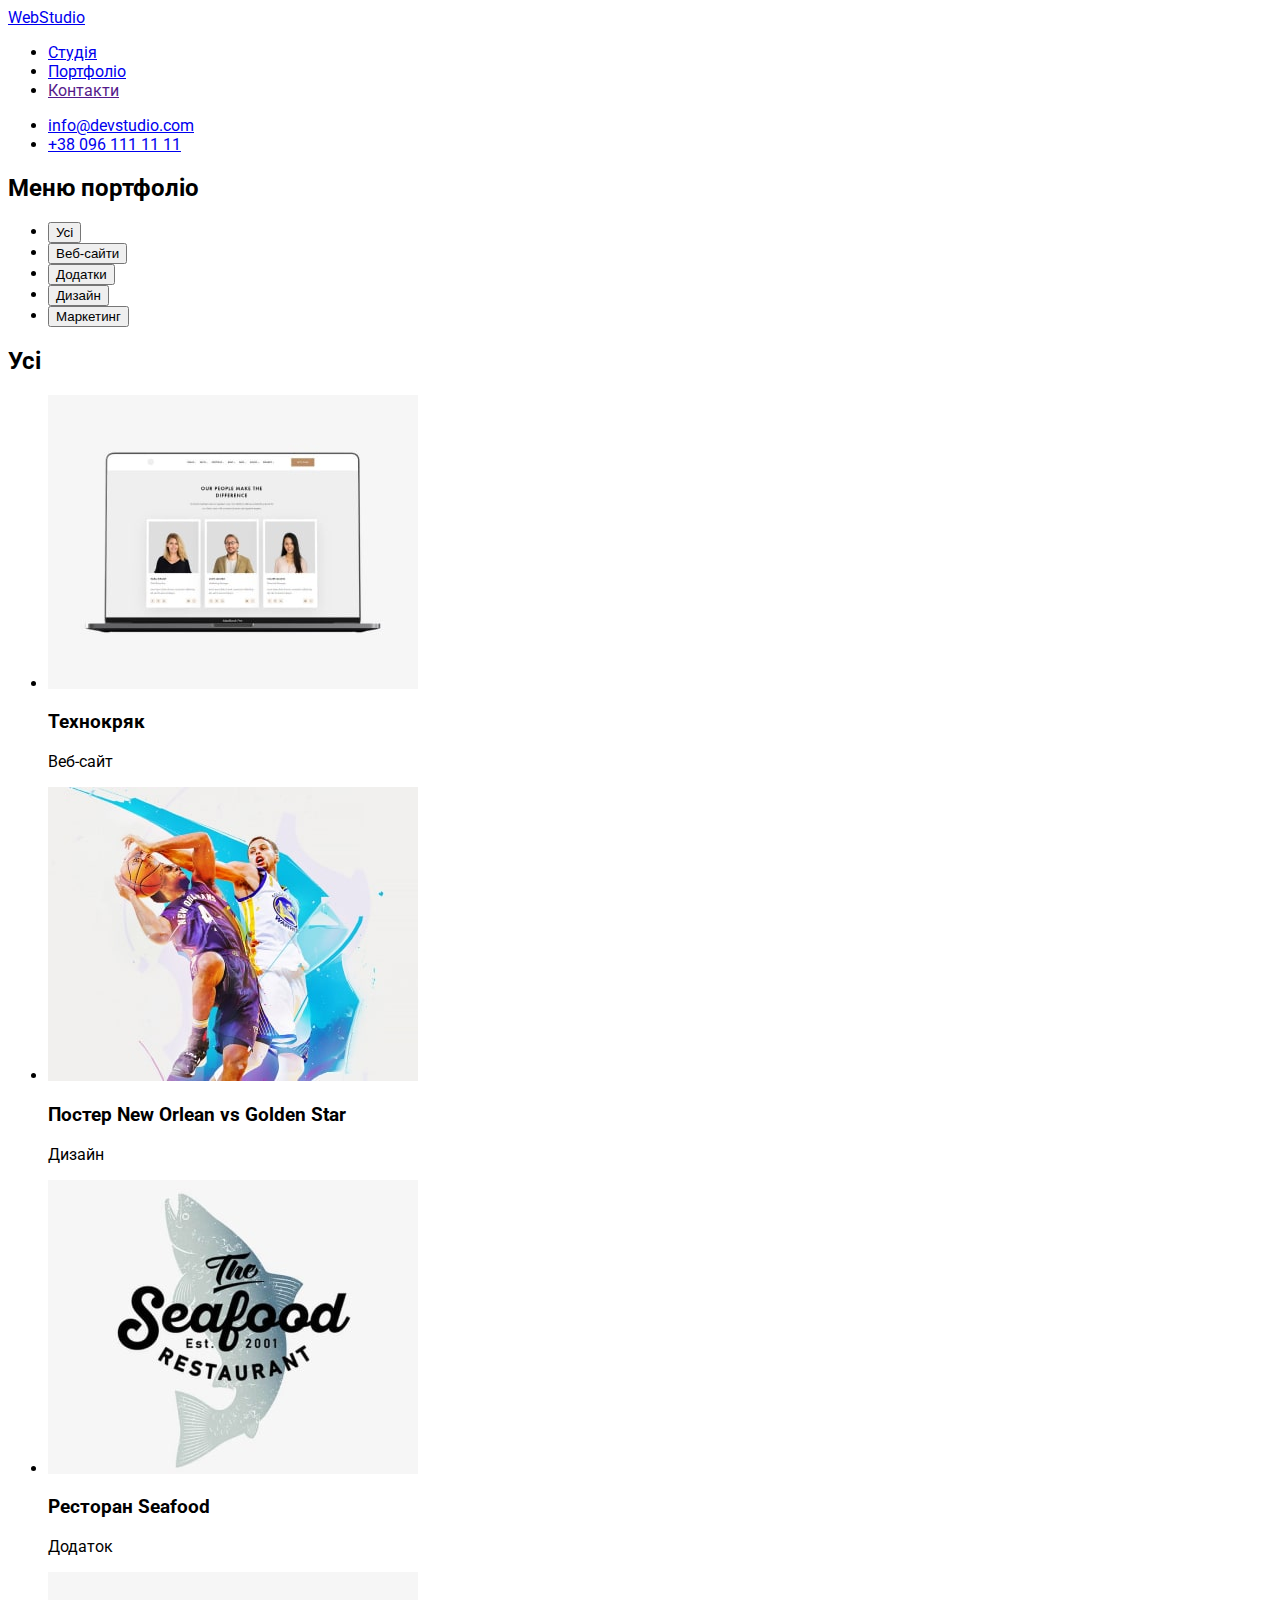
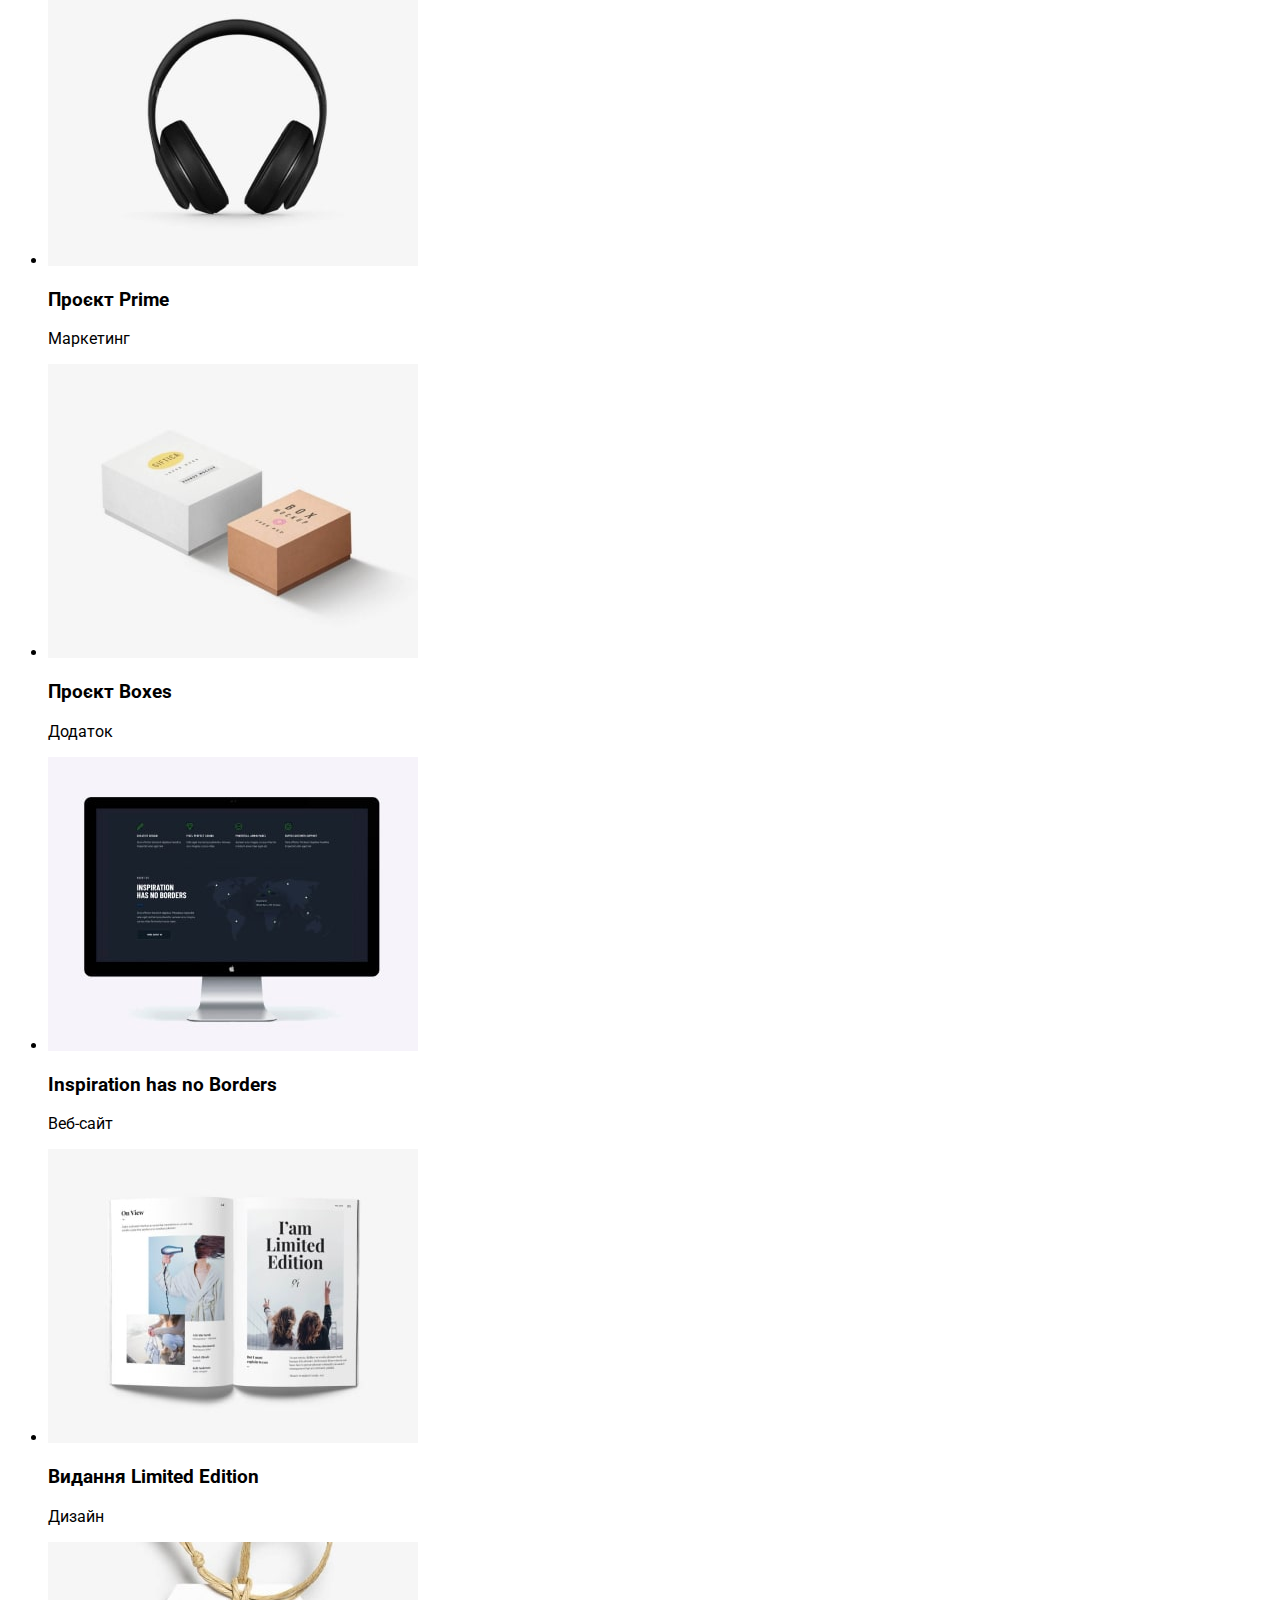
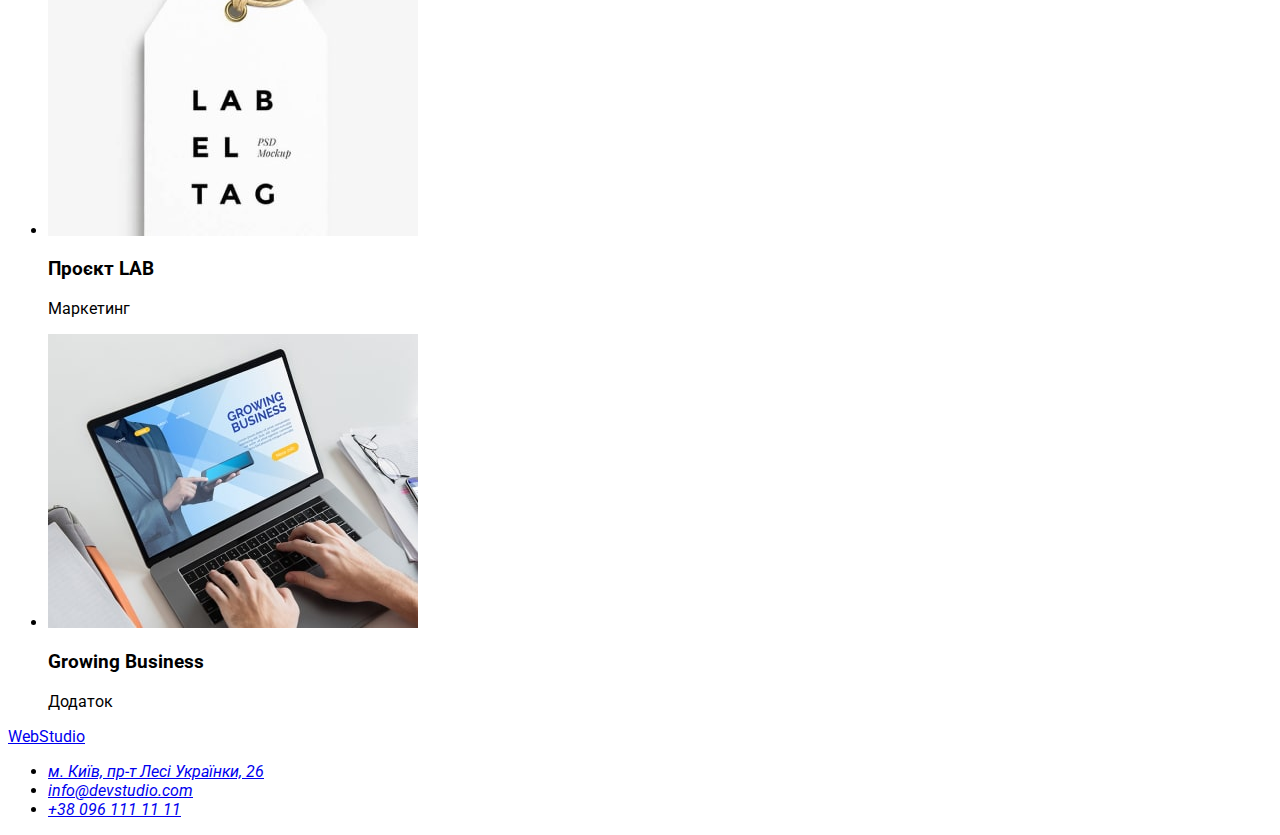
==== Portfolio.html @ 83229807 "add-fonts" ====
<!DOCTYPE html>
<html lang="uk">
  <head>
    <meta charset="UTF-8" />
    <meta http-equiv="X-UA-Compatible" content="IE=edge" />
    <meta name="viewport" content="width=<device-width>, initial-scale=1.0" />
    <title>WebStudio</title>
    <link rel="preconnect" href="https://fonts.googleapis.com" />
    <link rel="preconnect" href="https://fonts.gstatic.com" crossorigin />
    <link
      href="https://fonts.googleapis.com/css2?family=Raleway:wght@700&family=Roboto:wght@400;500;700;900&display=swap"
      rel="stylesheet"
    />

    <link rel="stylesheet" href="./css/style.css" />
  </head>
  <body>
    <header>
      <nav>
        <a href="./index.html">WebStudio</a>

        <ul>
          <li><a href="./index.html">Студія</a></li>
          <li><a href="./Portfolio.html">Портфоліо</a></li>
          <li><a href="">Контакти</a></li>
        </ul>
      </nav>

      <ul>
        <li><a href="mailto:info@devstudio.com">info@devstudio.com</a></li>
        <li><a href="tel:+380961111111">+38 096 111 11 11</a></li>
      </ul>
    </header>
    <main>
      <section>
        <!-- Скрити h2 -->
        <h2>Меню портфоліо</h2>
        <ul>
          <li><button type="button">Усі</button></li>
          <li><button type="button">Веб-сайти</button></li>
          <li><button type="button">Додатки</button></li>
          <li><button type="button">Дизайн</button></li>
          <li><button type="button">Маркетинг</button></li>
        </ul>
      </section>
      <section>
        <!-- Скрити h2 -->
        <h2>Усі</h2>
        <ul>
          <li>
            <a href=""
              ><img
                src="./images/website_1.jpg"
                alt="Веб-сайт"
                width="370"
                height="294"
            /></a>
            <h3>Технокряк</h3>
            <p>Веб-сайт</p>
          </li>
          <li>
            <a href=""
              ><img
                src="./images/design_1.jpg"
                alt="Дизайн"
                width="370"
                height="294"
            /></a>
            <h3>Постер <span lang="en">New Orlean vs Golden Star</span></h3>
            <p>Дизайн</p>
          </li>
          <li>
            <a href=""
              ><img
                src="./images/addition_1.jpg"
                alt="Додаток"
                width="370"
                height="294"
            /></a>
            <h3>Ресторан <span lang="en">Seafood</span></h3>
            <p>Додаток</p>
          </li>
          <li>
            <a href=""
              ><img
                src="./images/marketing_1.jpg"
                alt="Маркетинг"
                width="370"
                height="294"
            /></a>
            <h3>Проєкт <span lang="en">Prime</span></h3>
            <p>Маркетинг</p>
          </li>
          <li>
            <a href=""
              ><img
                src="./images/addition_2.jpg"
                alt="Додаток"
                width="370"
                height="294"
            /></a>
            <h3>Проєкт <span lang="en">Boxes</span></h3>
            <p>Додаток</p>
          </li>
          <li>
            <a href=""
              ><img
                src="./images/website_2.jpg"
                alt="Веб-сайт"
                width="370"
                height="294"
            /></a>
            <h3 lang="en">Inspiration has no Borders</h3>
            <p>Веб-сайт</p>
          </li>
          <li>
            <a href=""
              ><img
                src="./images/design_2.jpg"
                alt="Дизайн"
                width="370"
                height="294"
            /></a>
            <h3>Видання <span lang="en">Limited Edition</span></h3>
            <p>Дизайн</p>
          </li>
          <li>
            <a href=""
              ><img
                src="./images/marketing_2.jpg"
                alt="Маркетинг"
                width="370"
                height="294"
            /></a>
            <h3>Проєкт <span lang="en">LAB</span></h3>
            <p>Маркетинг</p>
          </li>
          <li>
            <a href=""
              ><img
                src="./images/addition_3.jpg"
                alt="Додаток"
                width="370"
                height="294"
            /></a>
            <h3 lang="en">Growing Business</h3>
            <p>Додаток</p>
          </li>
        </ul>
      </section>
    </main>
    <footer>
      <a href="./index.html">WebStudio</a>
      <address>
        <ul>
          <li>
            <a
              href="https://goo.gl/maps/vTUk4ENbGue3DVL86"
              target="_blank"
              rel="noopenet noreferrer nofollow"
              >м. Київ, пр-т Лесі Українки, 26</a
            >
          </li>
          <li><a href="mailto:info@devstudio.com">info@devstudio.com</a></li>
          <li><a href="tel:+380961111111">+38 096 111 11 11</a></li>
        </ul>
      </address>
    </footer>
  </body>
</html>
---- css/style.css ----
body {
  font-family: "Raleway", sans-serif;
  font-family: "Roboto", sans-serif;
}
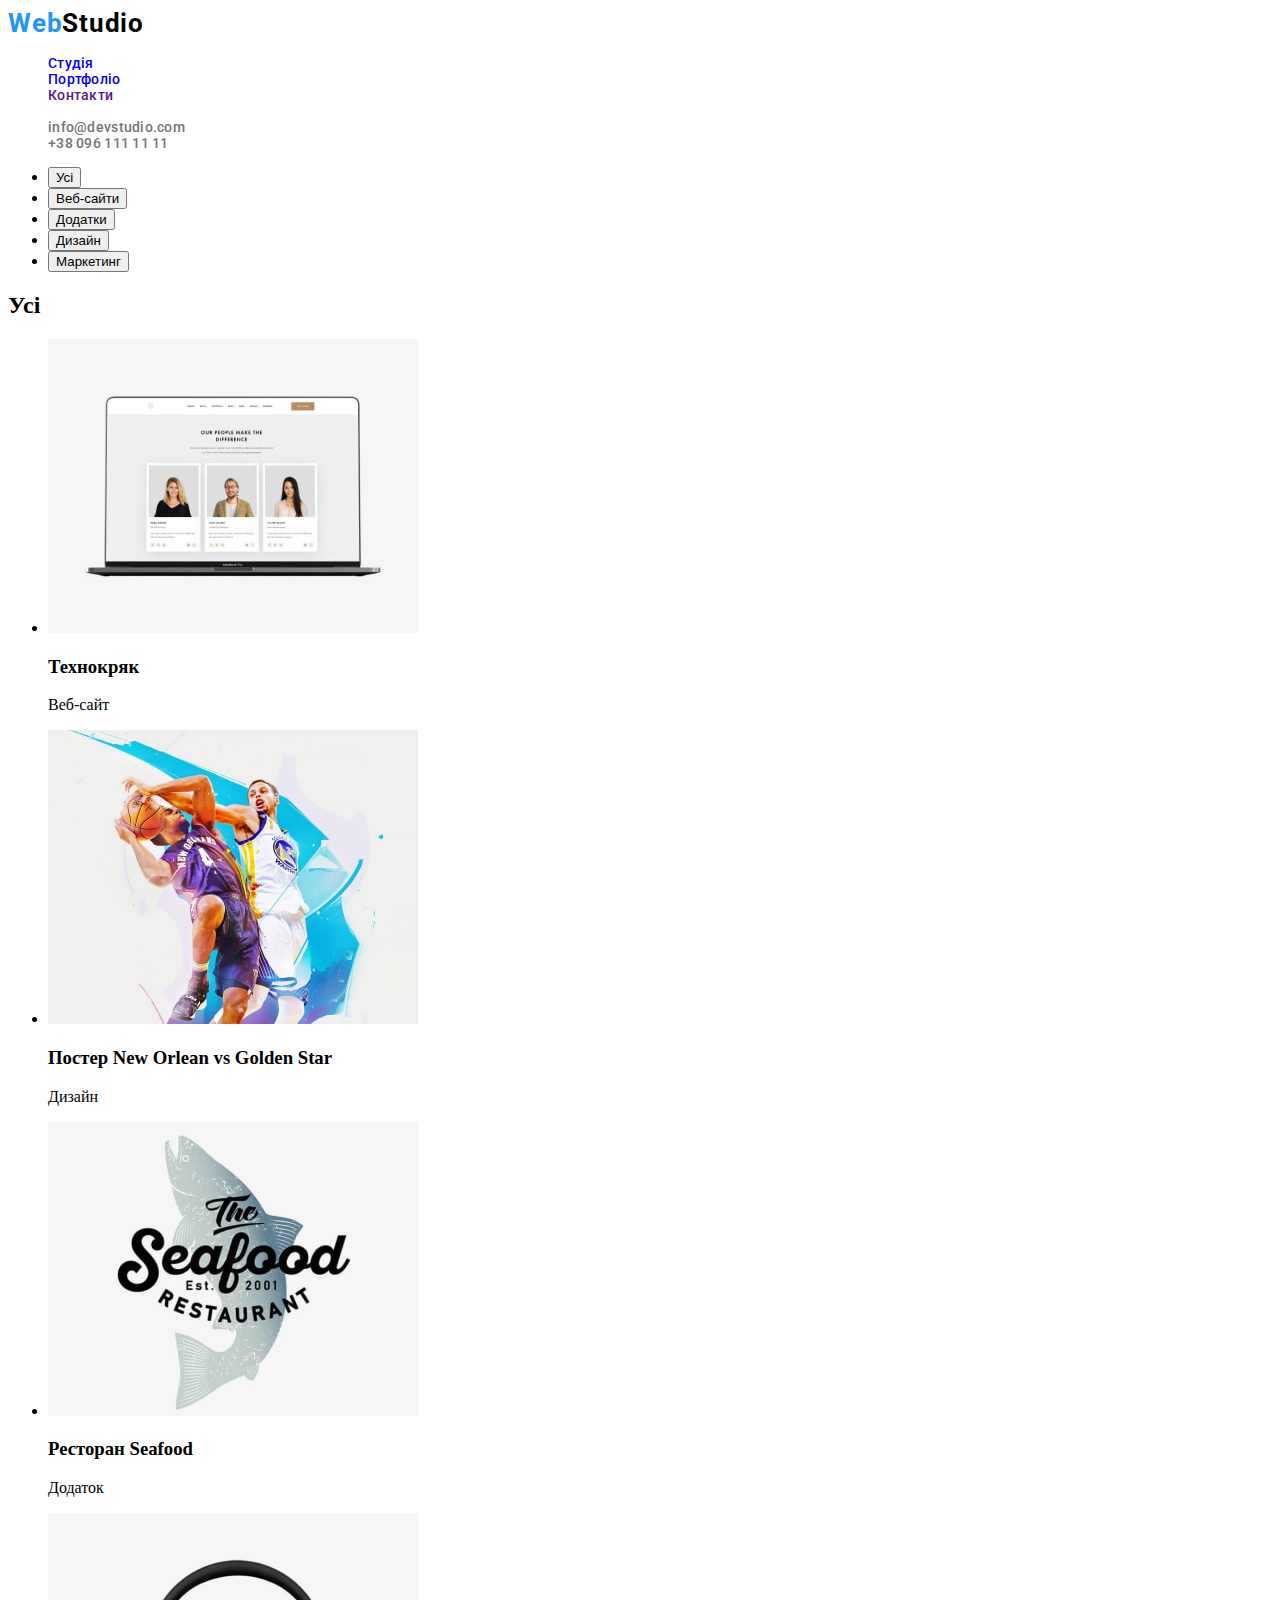
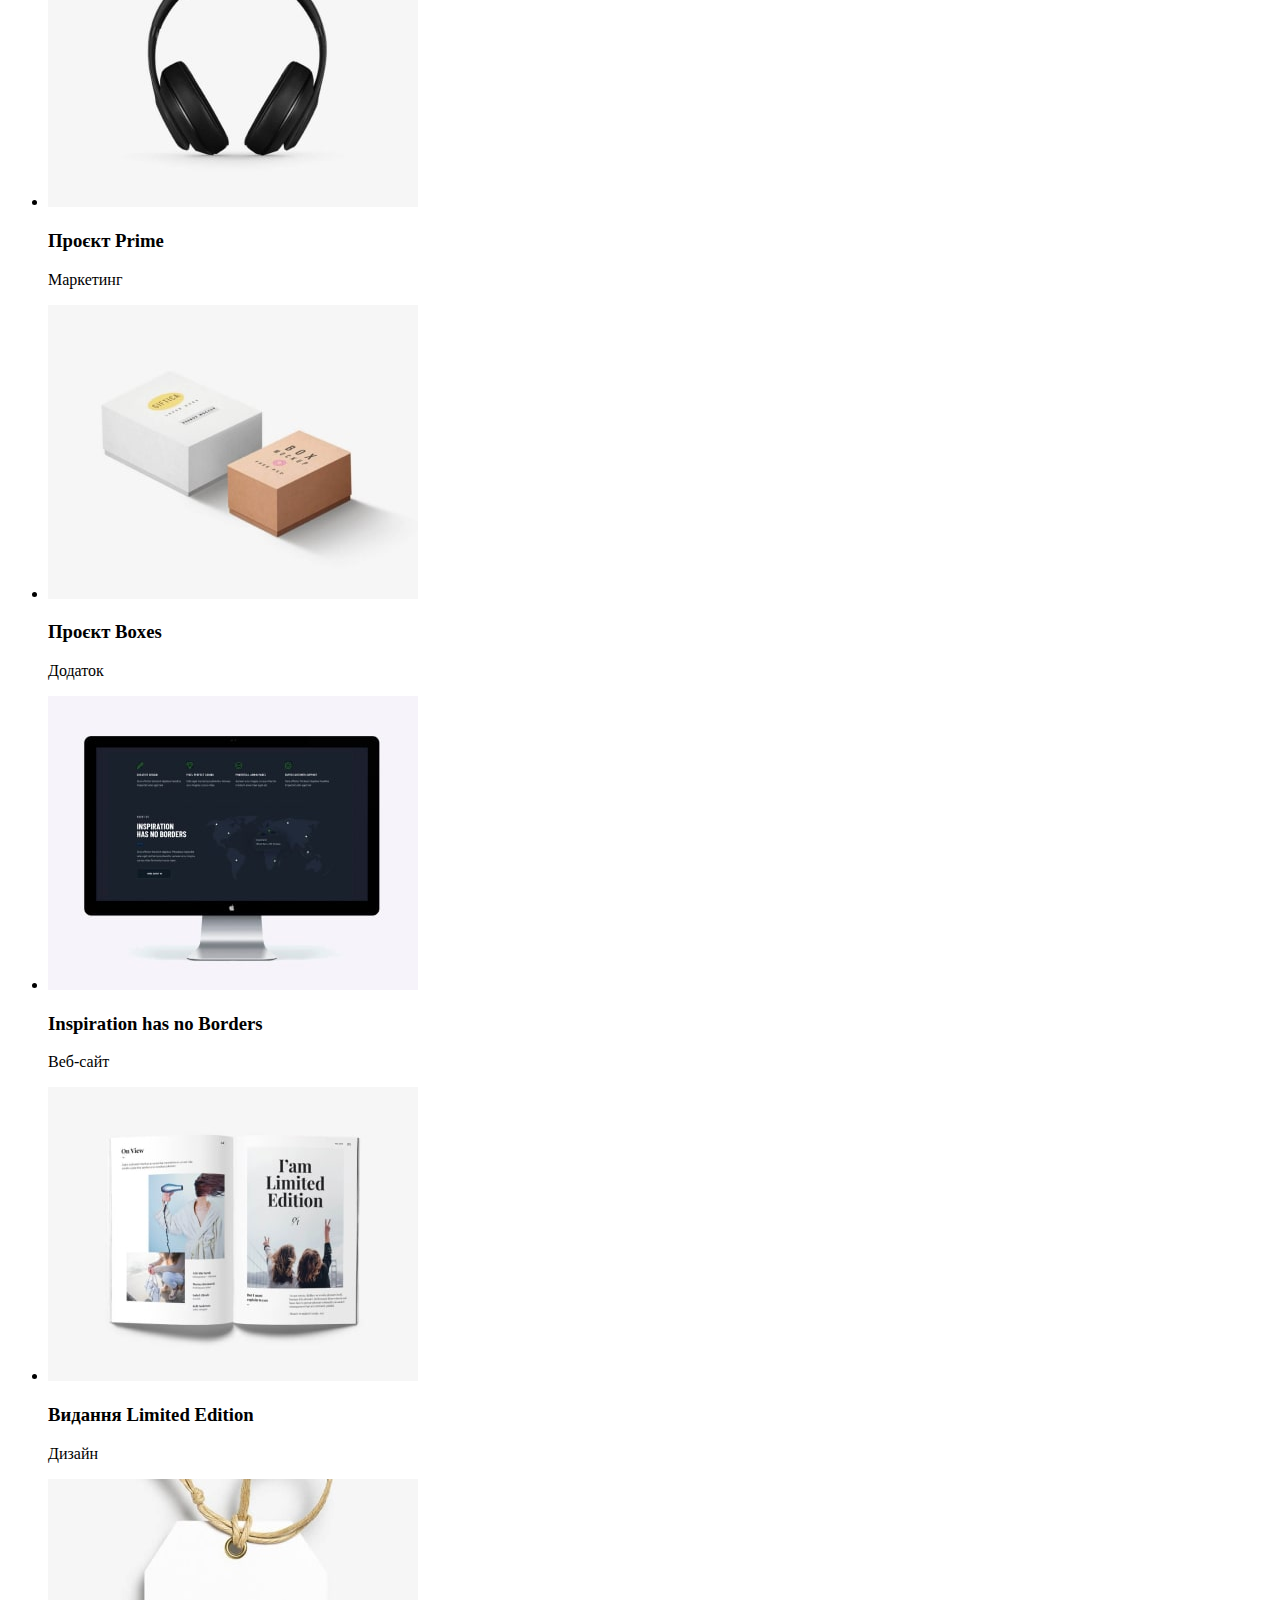
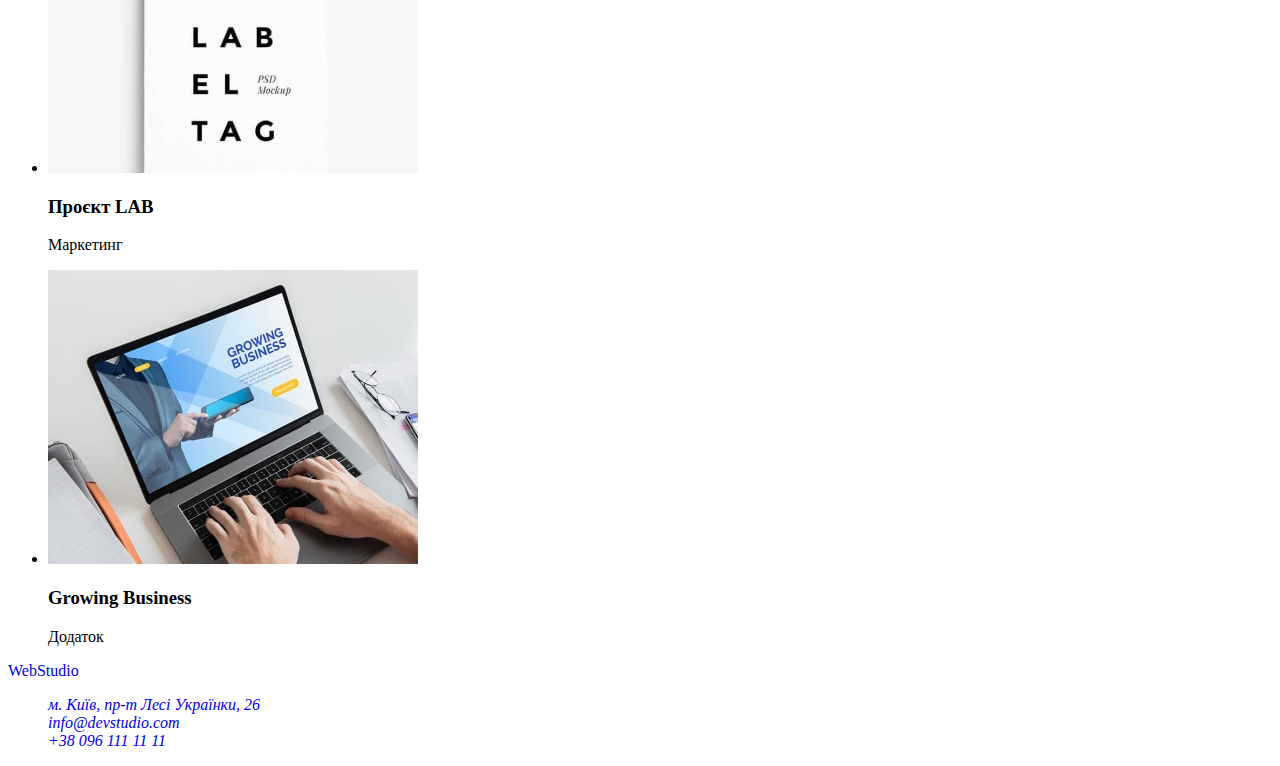
==== commit 8da7c0e9: "hw2-btn" ====
--- a/Portfolio.html
+++ b/Portfolio.html
@@ -15,26 +15,42 @@
     <link rel="stylesheet" href="./css/style.css" />
   </head>
   <body>
-    <header>
+    <header class="header">
       <nav>
-        <a href="./index.html">WebStudio</a>
+        <a class="header-logo link" href="./index.html"
+          ><span class="logo-text">Web</span>Studio</a
+        >
 
-        <ul>
-          <li><a href="./index.html">Студія</a></li>
-          <li><a href="./Portfolio.html">Портфоліо</a></li>
-          <li><a href="">Контакти</a></li>
+        <ul class="header-list list">
+          <li class="haeder-item">
+            <a class="haeder-link link" href="./index.html">Студія</a>
+          </li>
+          <li class="haeder-item">
+            <a class="haeder-link link" href="./Portfolio.html">Портфоліо</a>
+          </li>
+          <li class="haeder-item">
+            <a class="haeder-link link" href="">Контакти</a>
+          </li>
         </ul>
       </nav>
 
-      <ul>
-        <li><a href="mailto:info@devstudio.com">info@devstudio.com</a></li>
-        <li><a href="tel:+380961111111">+38 096 111 11 11</a></li>
+      <ul class="haeder-list list">
+        <li class="haeder-item">
+          <a class="haeder-mail link" href="mailto:info@devstudio.com"
+            >info@devstudio.com</a
+          >
+        </li>
+        <li class="haeder-item">
+          <a class="haeder-tel link" href="tel:+380961111111"
+            >+38 096 111 11 11</a
+          >
+        </li>
       </ul>
     </header>
     <main>
       <section>
         <!-- Скрити h2 -->
-        <h2>Меню портфоліо</h2>
+        <h2 class="visually-hidden">Меню портфоліо</h2>
         <ul>
           <li><button type="button">Усі</button></li>
           <li><button type="button">Веб-сайти</button></li>
@@ -149,20 +165,29 @@
         </ul>
       </section>
     </main>
-    <footer>
-      <a href="./index.html">WebStudio</a>
-      <address>
-        <ul>
-          <li>
+    <footer class="footer">
+      <a class="footer-logo link" href="./index.html">WebStudio</a>
+      <address class="footer-address">
+        <ul class="footer-list list">
+          <li class="footer-item">
             <a
+              class="footer-adr link"
               href="https://goo.gl/maps/vTUk4ENbGue3DVL86"
               target="_blank"
               rel="noopenet noreferrer nofollow"
               >м. Київ, пр-т Лесі Українки, 26</a
             >
           </li>
-          <li><a href="mailto:info@devstudio.com">info@devstudio.com</a></li>
-          <li><a href="tel:+380961111111">+38 096 111 11 11</a></li>
+          <li class="footer-item">
+            <a class="footer-mail link" href="mailto:info@devstudio.com"
+              >info@devstudio.com</a
+            >
+          </li>
+          <li class="footer-item">
+            <a class="footer-tel link" href="tel:+380961111111"
+              >+38 096 111 11 11</a
+            >
+          </li>
         </ul>
       </address>
     </footer>
--- a/css/style.css
+++ b/css/style.css
@@ -1,4 +1,115 @@
+:root {
+  --main-font: "Raleway", sans-serif;
+  --second-font: "Roboto", sans-serif;
+  --main-color: #ffffff;
+  --main-title-color: #212121;
+  --accent-color: #2196F3;
+
+}
+
 body {
-  font-family: "Raleway", sans-serif;
-  font-family: "Roboto", sans-serif;
+  font-family: var(--main-font)
+  font-family: var(--second-font)
 }
+.list {
+  list-style: none;
+}
+.link {
+  text-decoration: none;
+}
+
+/* HEADER */
+.header {
+  font-family: var(--second-font)
+
+}
+.header-logo {
+  font-weight: 700;
+font-size: 26px;
+line-height: calc(31 / 26);
+letter-spacing: 0.03em;
+color: #000000;
+}
+
+.logo-text {
+font-weight: 700;
+font-size: 26px;
+line-height: calc(31 / 26);
+letter-spacing: 0.03em;
+color: var(--accent-color);
+}
+
+.header-list {
+}
+
+.haeder-item {
+  font-weight: 500;
+font-size: 14px;
+line-height: calc(16 / 14);
+letter-spacing: 0.02em;
+}
+.haeder-link:hover, .haeder-link:focus, .haeder-mail:hover, .haeder-tel:hover, .haeder-mail:focus, .haeder-tel:focus {
+  color: var(--accent-color);
+}
+.haeder-list {
+}
+.haeder-mail {
+  font-weight: 500;
+font-size: 14px;
+line-height: calc(16 /14);
+letter-spacing: 0.02em;
+color: #757575;
+}
+.haeder-tel {
+    font-weight: 500;
+font-size: 14px;
+line-height: calc(16 /14);
+letter-spacing: 0.02em;
+color: #757575;
+}
+
+/* HERO */
+.hero {
+  background-color: #2F303A;
+  font-family: var(--main-font);
+
+}
+.hero-title {
+font-weight: 900;
+font-size: 44px;
+line-height: calc(60 / 44);
+text-align: center;
+letter-spacing: 0.06em;
+text-transform: uppercase;
+color: var(--main-color);
+}
+
+.hero-btn {
+  font-weight: 700;
+font-size: 16px;
+line-height: calc(30 /16);
+display: flex;
+align-items: center;
+text-align: center;
+letter-spacing: 0.06em;
+color: var(--main-color);
+}
+
+.btn:hover, .btn.focus {
+
+}
+
+/* ПЕРЕВАГИ */
+
+.visually-hidden {
+  position: absolute;
+  white-space: nowrap;
+  width: 1px;
+  height: 1px;
+  overflow: hidden;
+  border: 0;
+  padding: 0;
+  clip: rect(0 0 0 0);
+  clip-path: inset(50%);
+  margin: -1px;
+}
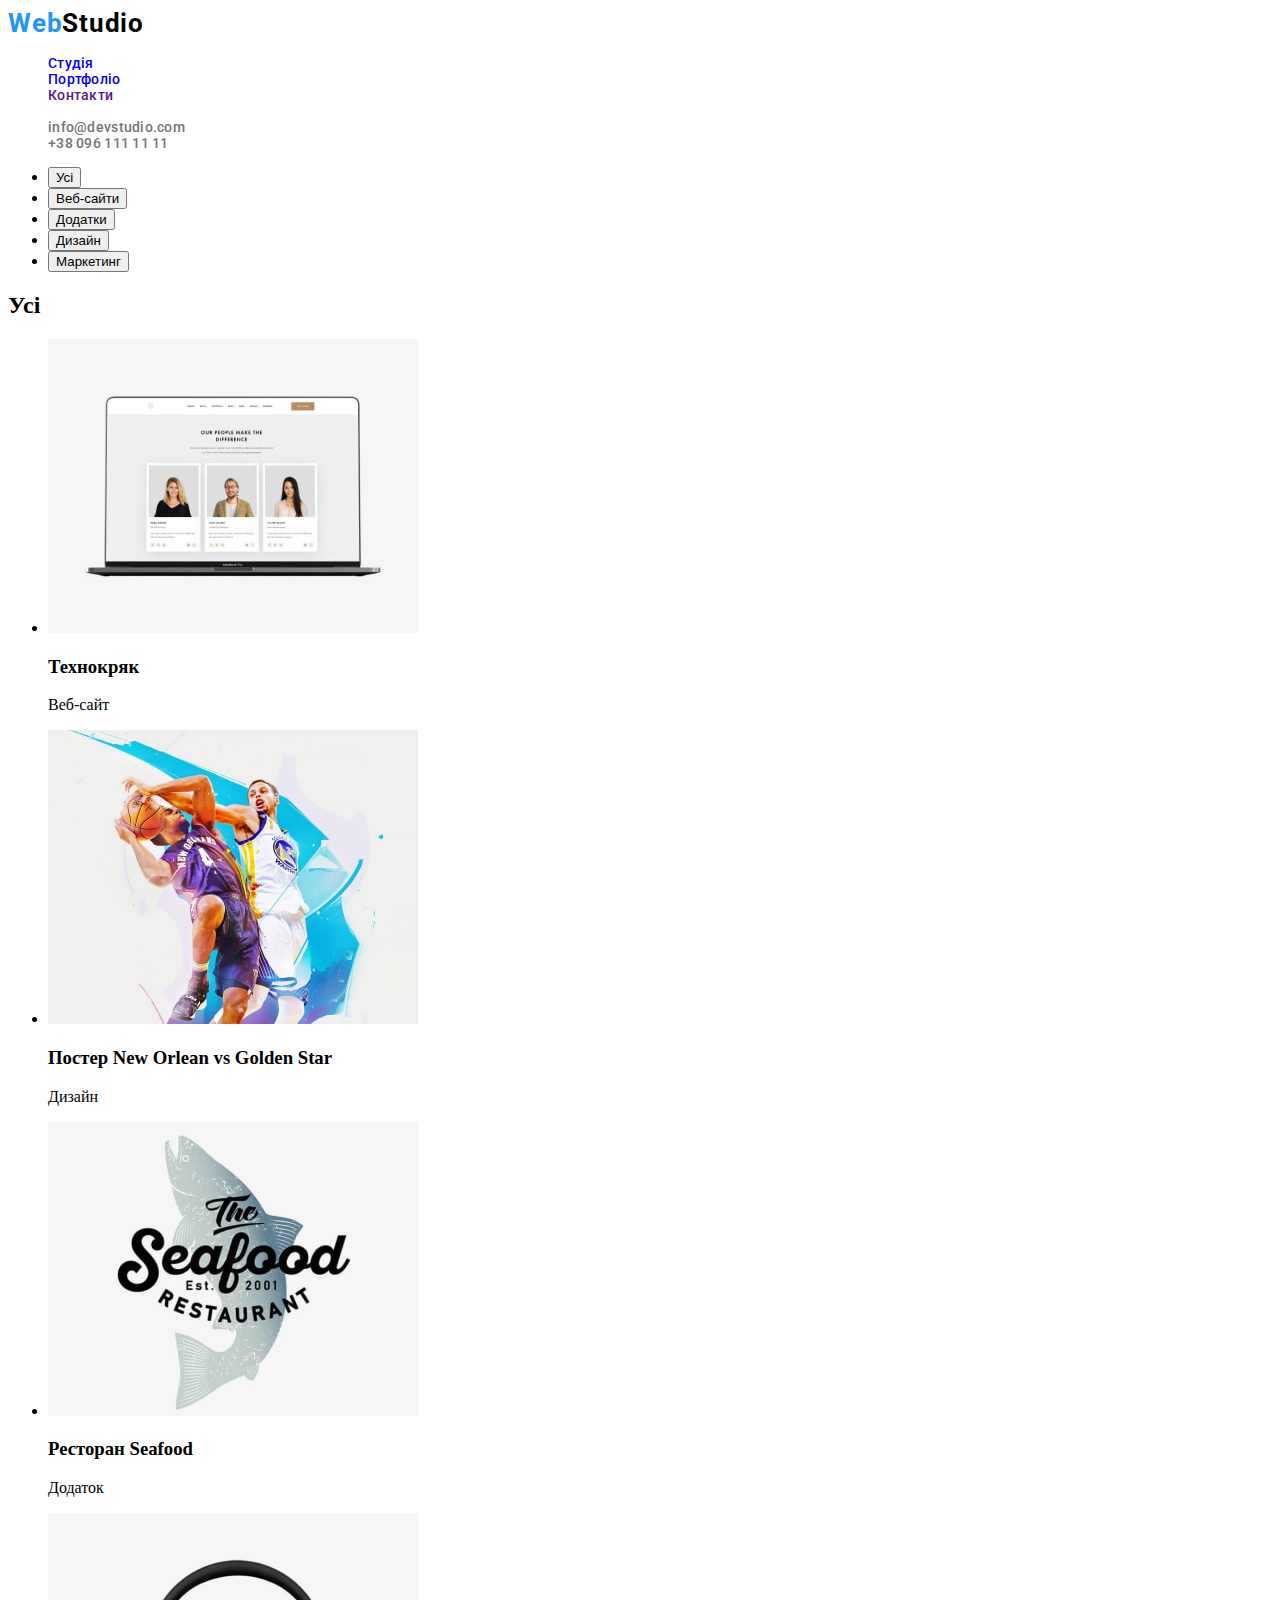
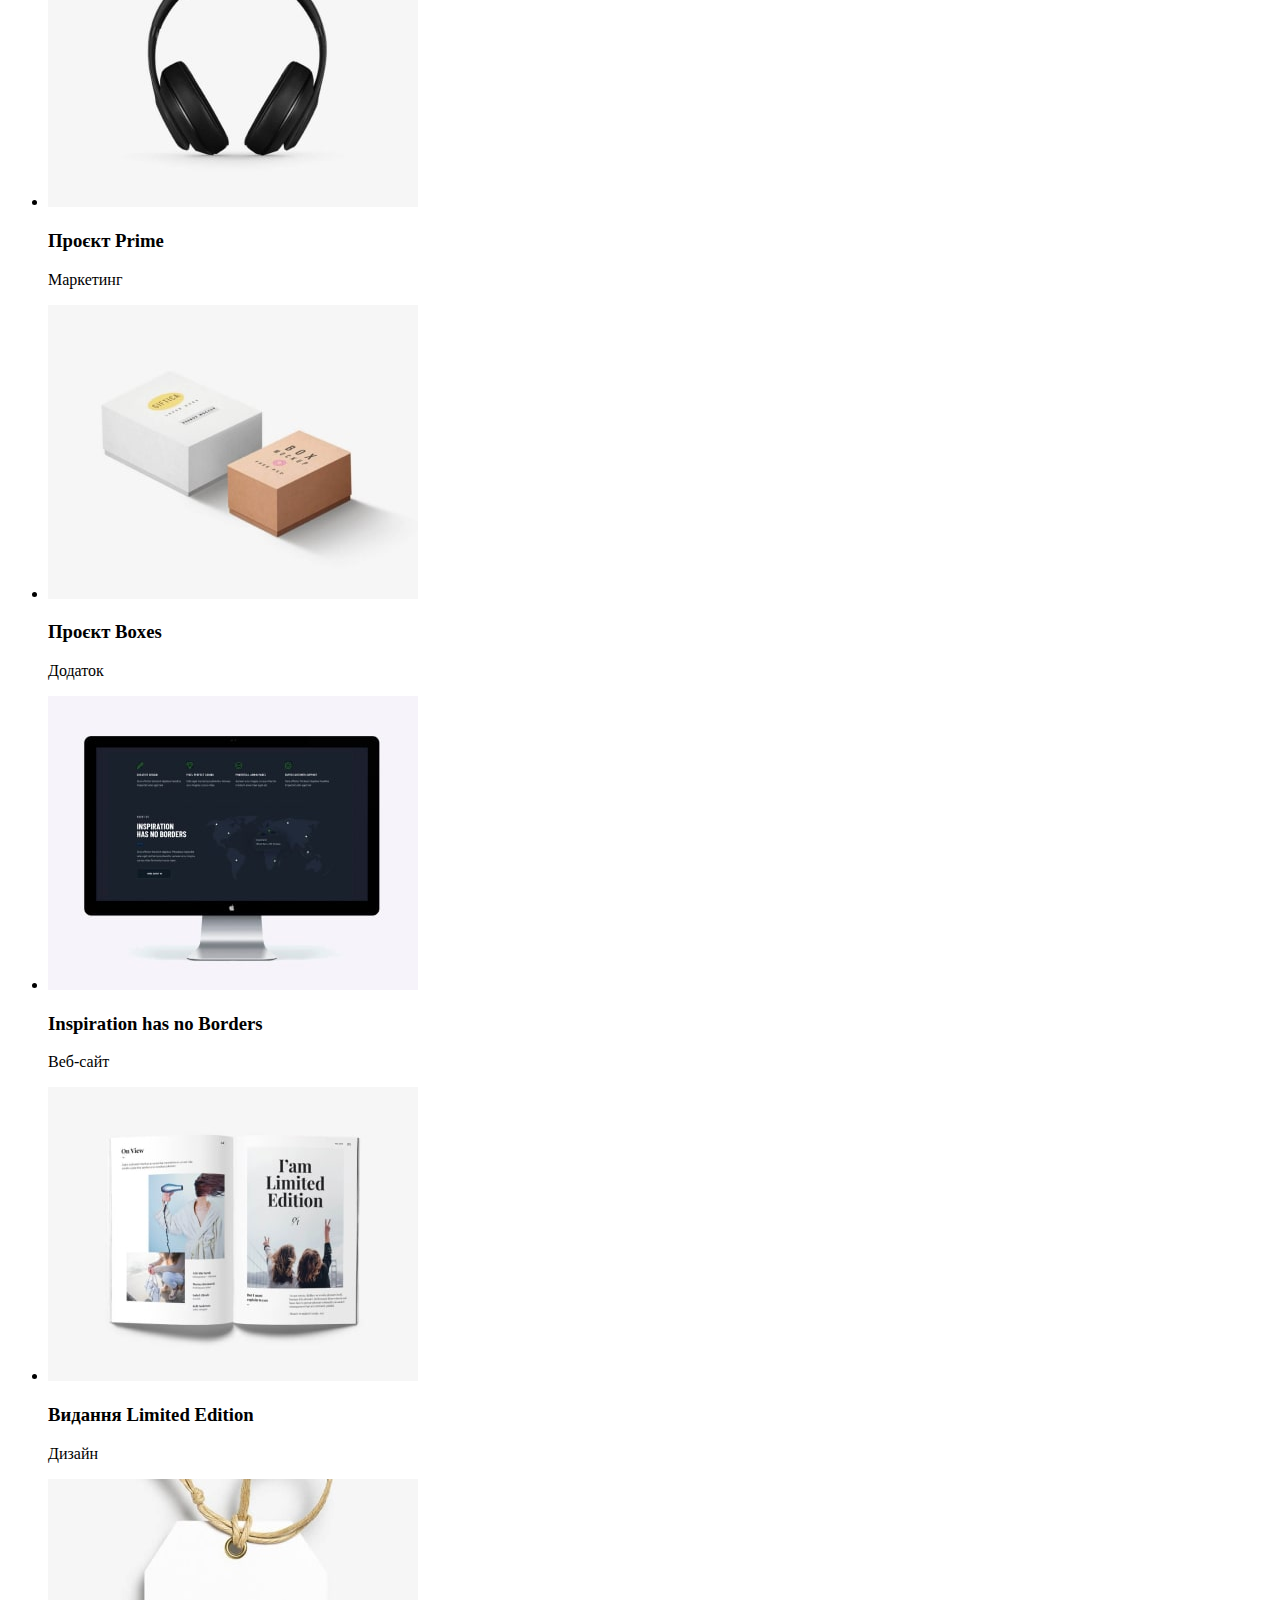
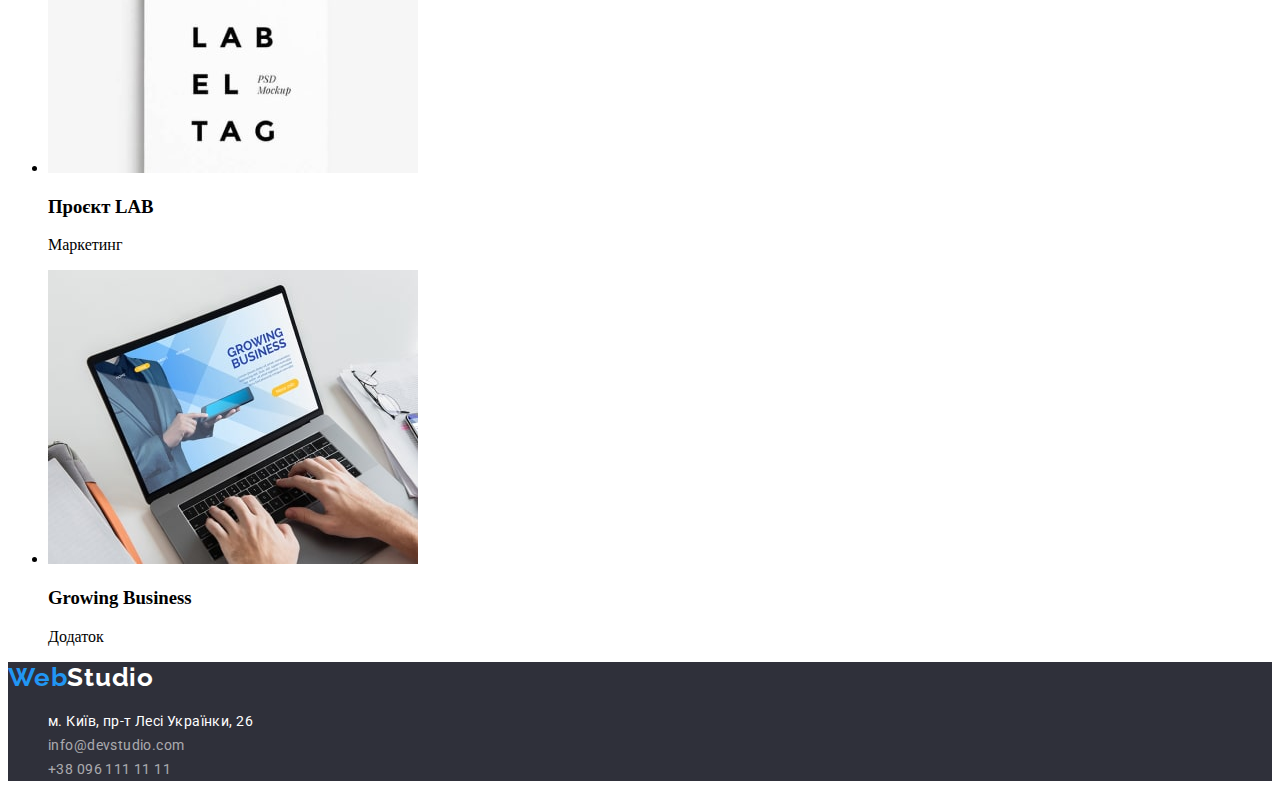
==== commit dbe48a70: "hw2-css1pg" ====
--- a/Portfolio.html
+++ b/Portfolio.html
@@ -166,7 +166,9 @@
       </section>
     </main>
     <footer class="footer">
-      <a class="footer-logo link" href="./index.html">WebStudio</a>
+      <a class="footer-logo link" href="./index.html"
+        ><samp class="footer-text">Web</samp>Studio</a
+      >
       <address class="footer-address">
         <ul class="footer-list list">
           <li class="footer-item">
--- a/css/style.css
+++ b/css/style.css
@@ -113,3 +113,140 @@
   clip-path: inset(50%);
   margin: -1px;
 }
+
+.merit-list {
+  font-family: var(--main-font);
+}
+
+.merit-item {
+}
+
+.merit-title {
+  font-weight: 700;
+font-size: 14px;
+line-height: calc(16 / 14);
+letter-spacing: 0.03em;
+text-transform: uppercase;
+color: var(--main-title-color);
+}
+
+.merit-par {
+  font-size: 14px;
+line-height: calc(24 /14);
+letter-spacing: 0.03em;
+color: #757575;
+}
+
+/* ABOUT */
+
+.about {
+  font-family: var(--main-font);
+}
+.about-title {
+  font-weight: 700;
+font-size: 36px;
+line-height: calc(42 / 36);
+text-align: center;
+letter-spacing: 0.03em;
+color: var(--main-title-color);
+}
+.about-list {
+}
+
+.about-item {
+}
+
+/* TEAM */
+
+.team {
+  font-family: var(--main-font);
+}
+
+.team-title {
+  font-weight: 700;
+font-size: 36px;
+line-height: calc(42 / 36);
+text-align: center;
+letter-spacing: 0.03em;
+color: var(--main-title-color);
+}
+.team-list {
+}
+
+.team-item {
+}
+.team-name {
+  font-weight: 500;
+font-size: 16px;
+line-height: calc(19 /16);
+text-align: center;
+letter-spacing: 0.03em;
+color: var(--main-title-color);
+}
+.team-prof {
+  font-size: 16px;
+line-height: calc(19 /16);
+text-align: center;
+letter-spacing: 0.03em;
+color: #757575;
+}
+
+
+
+
+/* FOOTER */
+
+.footer {
+  background-color: #2F303A;
+}
+.footer-logo {
+font-family: var(--main-font);
+font-weight: 700;
+font-size: 26px;
+line-height: calc(31 / 26);
+letter-spacing: 0.03em;
+color: var(--main-color)
+}
+.footer-text {
+font-family: var(--main-font);
+font-weight: 700;
+font-size: 26px;
+line-height: calc(31 / 26);
+letter-spacing: 0.03em;
+color: var(--accent-color);
+}
+.footer-address {
+ font-family: var(--second-font);
+ font-style: normal
+}
+.footer-list {
+
+}
+
+.footer-item {
+}
+
+.footer-adr:hover, .footer-adr:focus, .footer-mail:hover, .footer-tel:hover, .footer-mail:focus, .footer-tel:focus {
+  color: var(--accent-color);
+}
+
+.footer-adr {
+font-weight: 400;
+font-size: 14px;
+line-height: calc(24 / 14);
+letter-spacing: 0.03em;
+color: var(--main-color);
+}
+.footer-mail {
+font-size: 14px;
+line-height: calc(24 / 14);
+letter-spacing: 0.03em;
+color: rgba(255, 255, 255, 0.6);
+}
+.footer-tel {
+font-size: 14px;
+line-height: calc(24 / 14);
+letter-spacing: 0.03em;
+color: rgba(255, 255, 255, 0.6);
+}
+
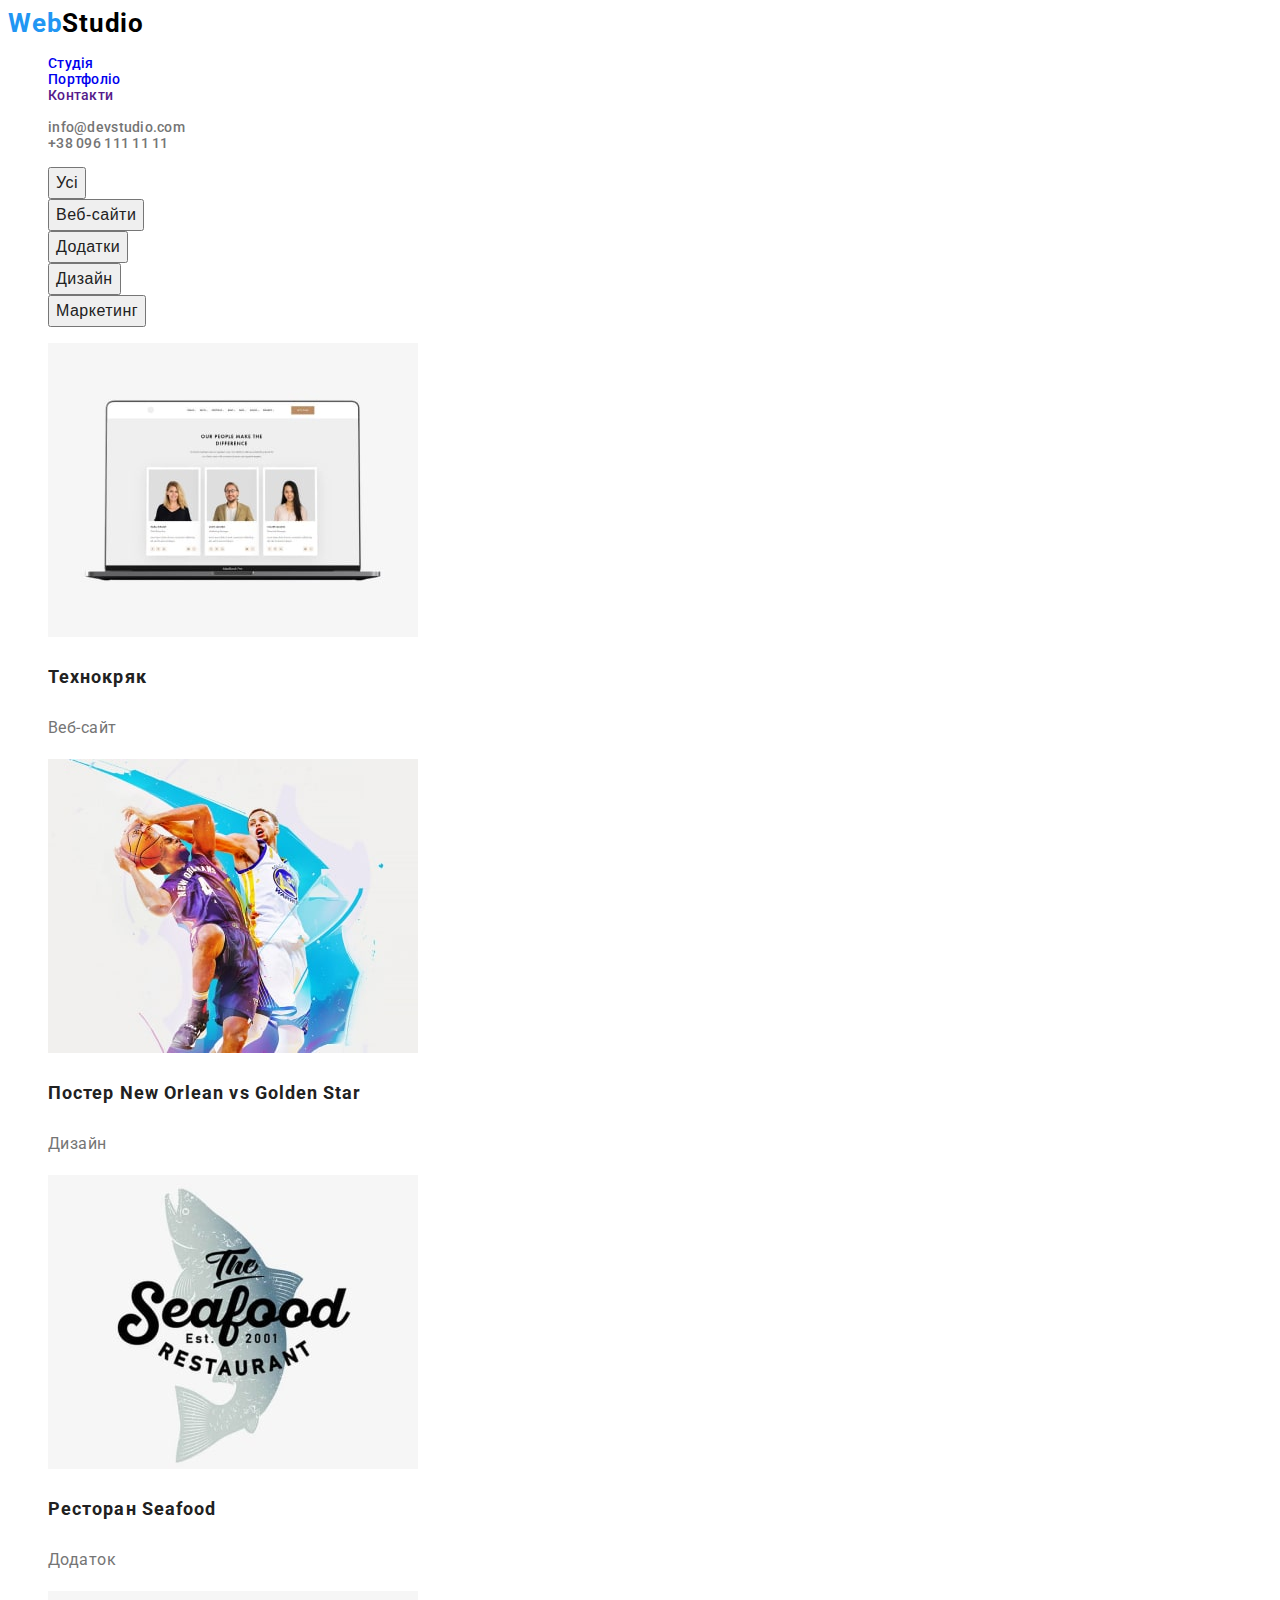
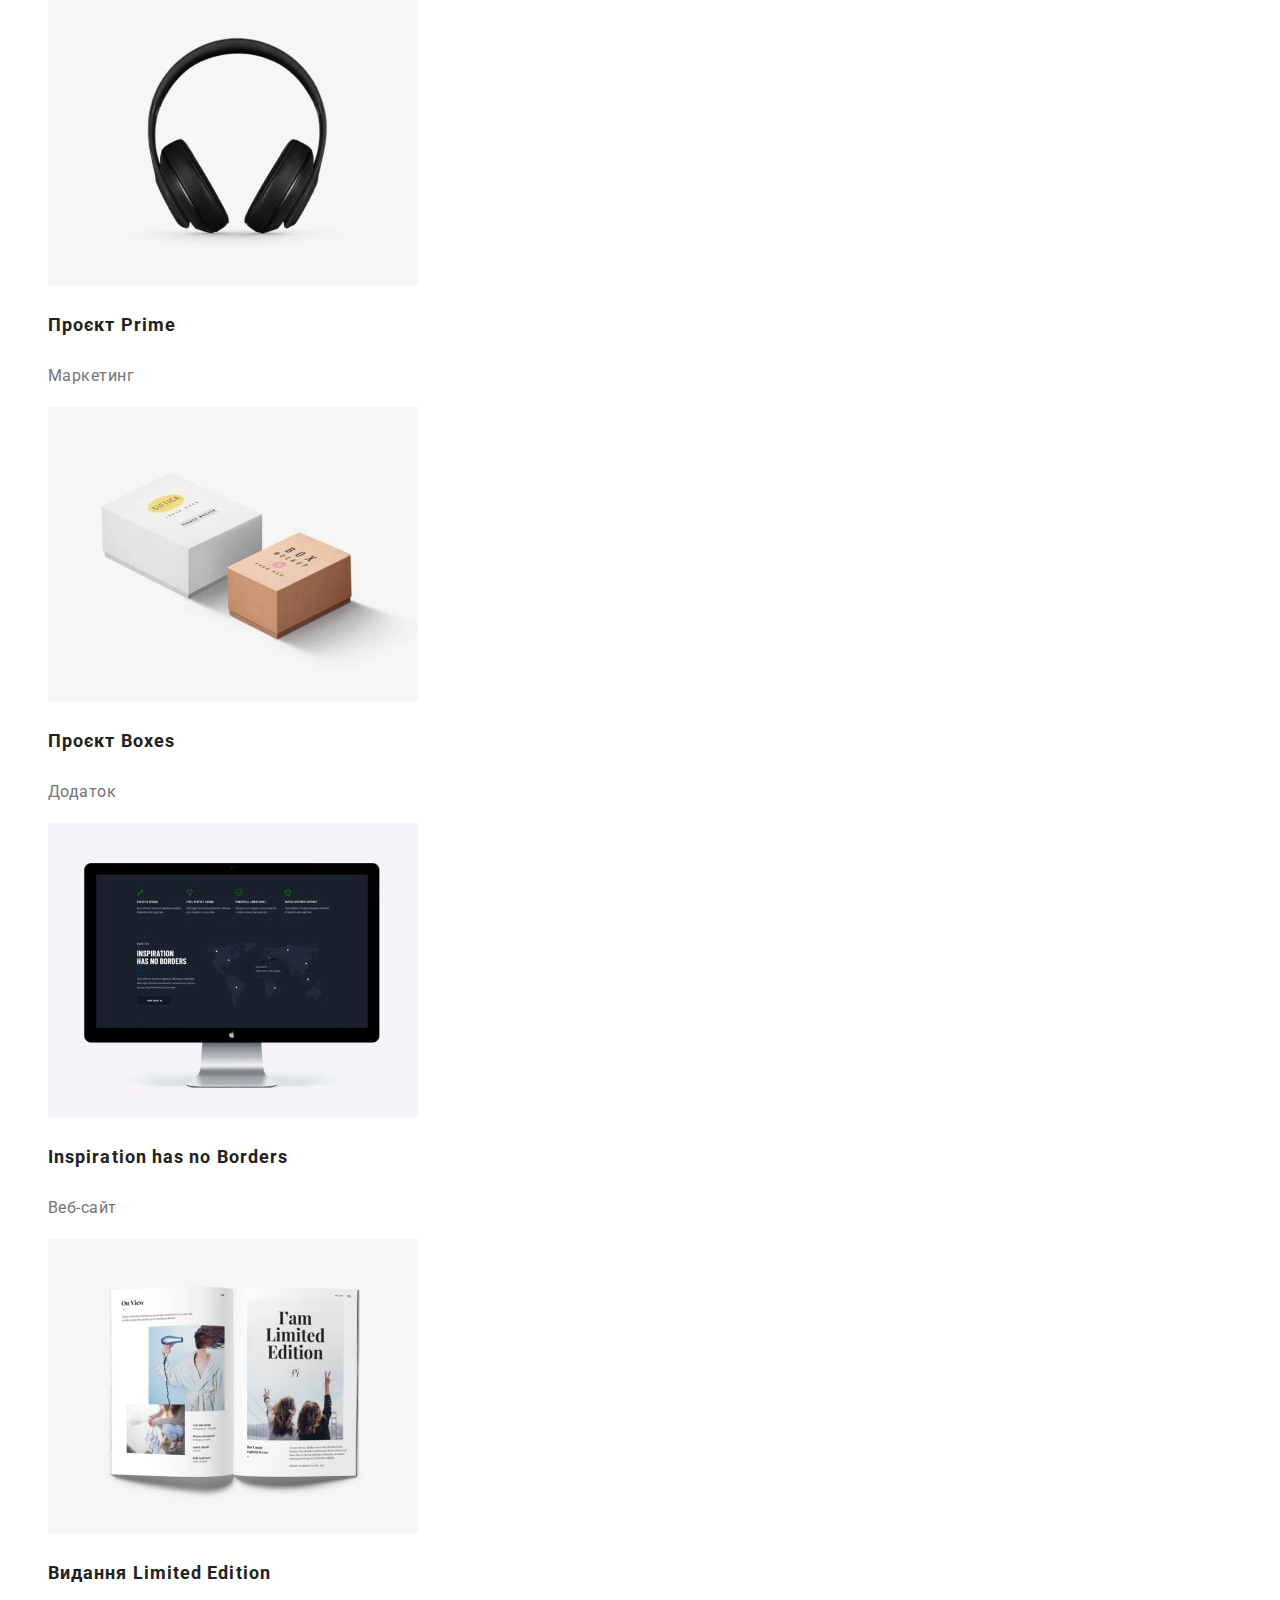
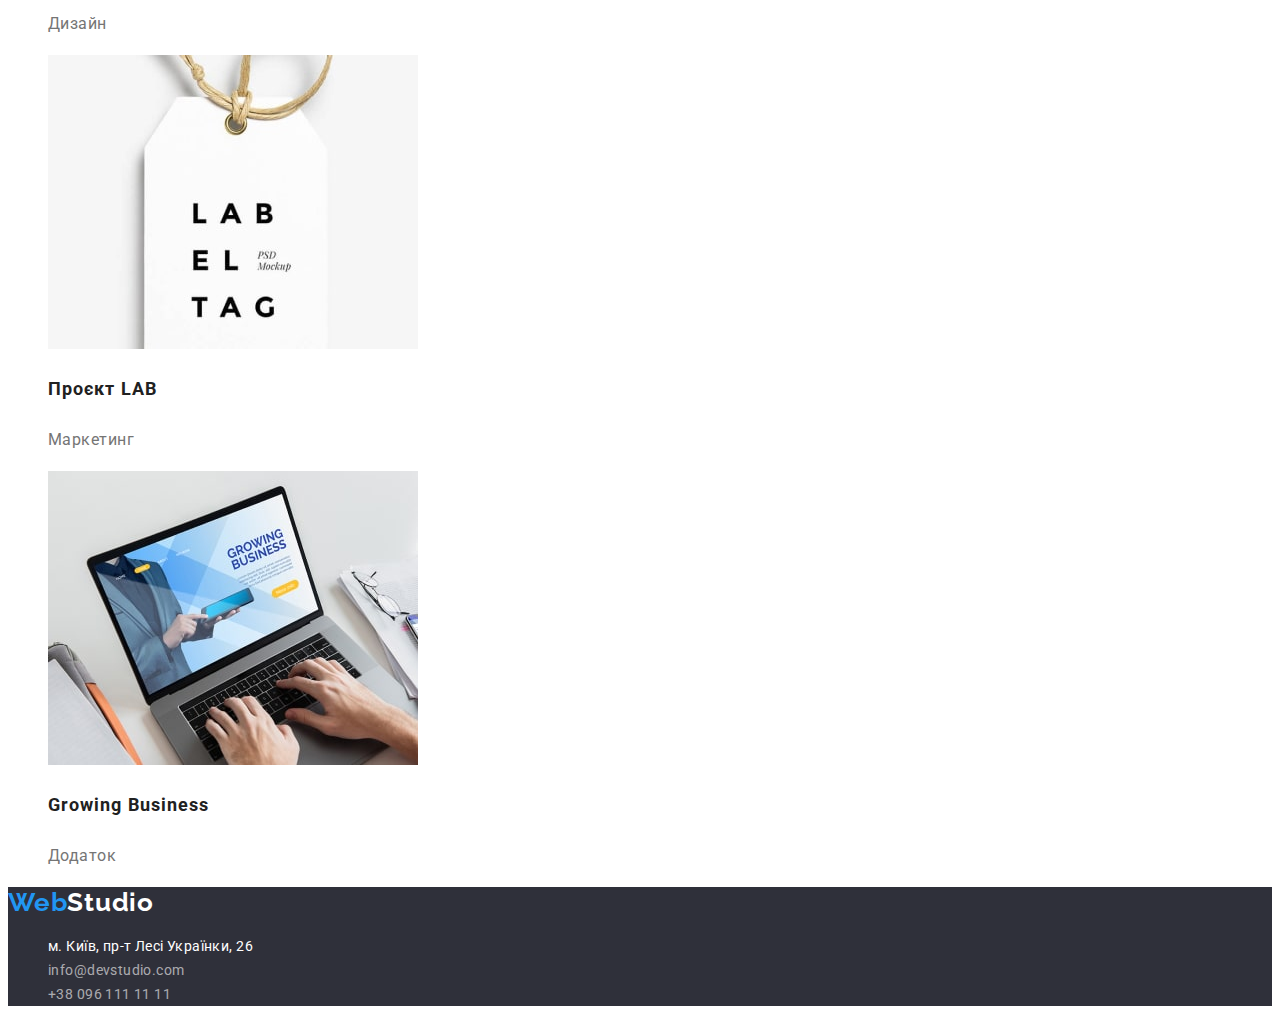
==== commit 157e205c: "hw2-css2pg" ====
--- a/Portfolio.html
+++ b/Portfolio.html
@@ -47,124 +47,141 @@
         </li>
       </ul>
     </header>
+
     <main>
-      <section>
+      <section class="menu">
         <!-- Скрити h2 -->
         <h2 class="visually-hidden">Меню портфоліо</h2>
-        <ul>
-          <li><button type="button">Усі</button></li>
-          <li><button type="button">Веб-сайти</button></li>
-          <li><button type="button">Додатки</button></li>
-          <li><button type="button">Дизайн</button></li>
-          <li><button type="button">Маркетинг</button></li>
+        <ul class="menu-list list">
+          <li class="menu-item">
+            <button class="menu-btn btn" type="button">Усі</button>
+          </li>
+          <li class="menu-item">
+            <button class="menu-btn btn" type="button">Веб-сайти</button>
+          </li>
+          <li class="menu-item">
+            <button class="menu-btn btn" type="button">Додатки</button>
+          </li>
+          <li class="menu-item">
+            <button class="menu-btn btn" type="button">Дизайн</button>
+          </li>
+          <li class="menu-item">
+            <button class="menu-btn btn" type="button">Маркетинг</button>
+          </li>
         </ul>
       </section>
-      <section>
+
+      <section class="all">
         <!-- Скрити h2 -->
-        <h2>Усі</h2>
-        <ul>
-          <li>
-            <a href=""
+        <h2 class="visually-hidden">Усі</h2>
+        <ul class="all-list list">
+          <li class="all-item">
+            <a class="all-link link" href=""
               ><img
                 src="./images/website_1.jpg"
                 alt="Веб-сайт"
                 width="370"
                 height="294"
             /></a>
-            <h3>Технокряк</h3>
-            <p>Веб-сайт</p>
-          </li>
-          <li>
-            <a href=""
+            <h3 class="all-title">Технокряк</h3>
+            <p class="all-por">Веб-сайт</p>
+          </li>
+          <li class="all-item">
+            <a class="all-link link" href=""
               ><img
                 src="./images/design_1.jpg"
                 alt="Дизайн"
                 width="370"
                 height="294"
             /></a>
-            <h3>Постер <span lang="en">New Orlean vs Golden Star</span></h3>
-            <p>Дизайн</p>
-          </li>
-          <li>
-            <a href=""
+            <h3 class="all-title">
+              Постер <span lang="en">New Orlean vs Golden Star</span>
+            </h3>
+            <p class="all-por">Дизайн</p>
+          </li>
+          <li class="all-item">
+            <a class="all-link link" href=""
               ><img
                 src="./images/addition_1.jpg"
                 alt="Додаток"
                 width="370"
                 height="294"
             /></a>
-            <h3>Ресторан <span lang="en">Seafood</span></h3>
-            <p>Додаток</p>
-          </li>
-          <li>
-            <a href=""
+            <h3 class="all-title">Ресторан <span lang="en">Seafood</span></h3>
+            <p class="all-por">Додаток</p>
+          </li>
+          <li class="all-item">
+            <a class="all-link link" href=""
               ><img
                 src="./images/marketing_1.jpg"
                 alt="Маркетинг"
                 width="370"
                 height="294"
             /></a>
-            <h3>Проєкт <span lang="en">Prime</span></h3>
-            <p>Маркетинг</p>
-          </li>
-          <li>
-            <a href=""
+            <h3 class="all-title">Проєкт <span lang="en">Prime</span></h3>
+            <p class="all-por">Маркетинг</p>
+          </li>
+          <li class="all-item">
+            <a class="all-link link" href=""
               ><img
                 src="./images/addition_2.jpg"
                 alt="Додаток"
                 width="370"
                 height="294"
             /></a>
-            <h3>Проєкт <span lang="en">Boxes</span></h3>
-            <p>Додаток</p>
-          </li>
-          <li>
-            <a href=""
+            <h3 class="all-title">Проєкт <span lang="en">Boxes</span></h3>
+            <p class="all-por">Додаток</p>
+          </li>
+          <li class="all-item">
+            <a class="all-link link" href=""
               ><img
                 src="./images/website_2.jpg"
                 alt="Веб-сайт"
                 width="370"
                 height="294"
             /></a>
-            <h3 lang="en">Inspiration has no Borders</h3>
-            <p>Веб-сайт</p>
-          </li>
-          <li>
-            <a href=""
+            <h3 class="all-title" lang="en">Inspiration has no Borders</h3>
+            <p class="all-por">Веб-сайт</p>
+          </li>
+          <li class="all-item">
+            <a class="all-link link" href=""
               ><img
                 src="./images/design_2.jpg"
                 alt="Дизайн"
                 width="370"
                 height="294"
             /></a>
-            <h3>Видання <span lang="en">Limited Edition</span></h3>
-            <p>Дизайн</p>
-          </li>
-          <li>
-            <a href=""
+            <h3 class="all-title">
+              Видання <span lang="en">Limited Edition</span>
+            </h3>
+            <p class="all-por">Дизайн</p>
+          </li>
+          <li class="all-item">
+            <a class="all-link link" href=""
               ><img
                 src="./images/marketing_2.jpg"
                 alt="Маркетинг"
                 width="370"
                 height="294"
             /></a>
-            <h3>Проєкт <span lang="en">LAB</span></h3>
-            <p>Маркетинг</p>
-          </li>
-          <li>
-            <a href=""
+            <h3 class="all-title">Проєкт <span lang="en">LAB</span></h3>
+            <p class="all-por">Маркетинг</p>
+          </li>
+          <li class="all-item">
+            <a class="all-link link" href=""
               ><img
                 src="./images/addition_3.jpg"
                 alt="Додаток"
                 width="370"
                 height="294"
             /></a>
-            <h3 lang="en">Growing Business</h3>
-            <p>Додаток</p>
+            <h3 class="all-title" lang="en">Growing Business</h3>
+            <p class="all-por">Додаток</p>
           </li>
         </ul>
       </section>
     </main>
+
     <footer class="footer">
       <a class="footer-logo link" href="./index.html"
         ><samp class="footer-text">Web</samp>Studio</a
--- a/css/style.css
+++ b/css/style.css
@@ -39,7 +39,12 @@
 color: var(--accent-color);
 }
 
-.header-list {
+.header-link.current {
+color: var(--accent-color);
+}
+
+.header-link {
+color: var(--main-title-color);
 }
 
 .haeder-item {
@@ -191,7 +196,60 @@
 color: #757575;
 }
 
-
+/* MENU */
+.menu {
+  font-family: var(--second-font);
+}
+.visually-hidden {
+}
+.menu-list {
+
+}
+
+.menu-item {
+
+}
+.menu-btn {
+font-weight: 500;
+font-size: 16px;
+line-height: calc(26 / 16);
+text-align: center;
+letter-spacing: 0.03em;
+color: var(--main-title-color);
+}
+.btn {
+}
+
+/* ALL */
+
+.all {
+  font-family: var(--second-font);
+}
+.visually-hidden {
+}
+.all-list {
+}
+.list {
+}
+.all-item {
+}
+.all-link {
+}
+.link {
+}
+.all-title {
+  font-weight: 700;
+font-size: 18px;
+line-height:calc(36 / 18);
+letter-spacing: 0.06em;
+color: var(--main-title-color);
+}
+.all-por {
+  font-size: 16px;
+line-height: calc(30 /16);
+letter-spacing: 0.03em;
+color: #757575;
+}
 
 
 /* FOOTER */
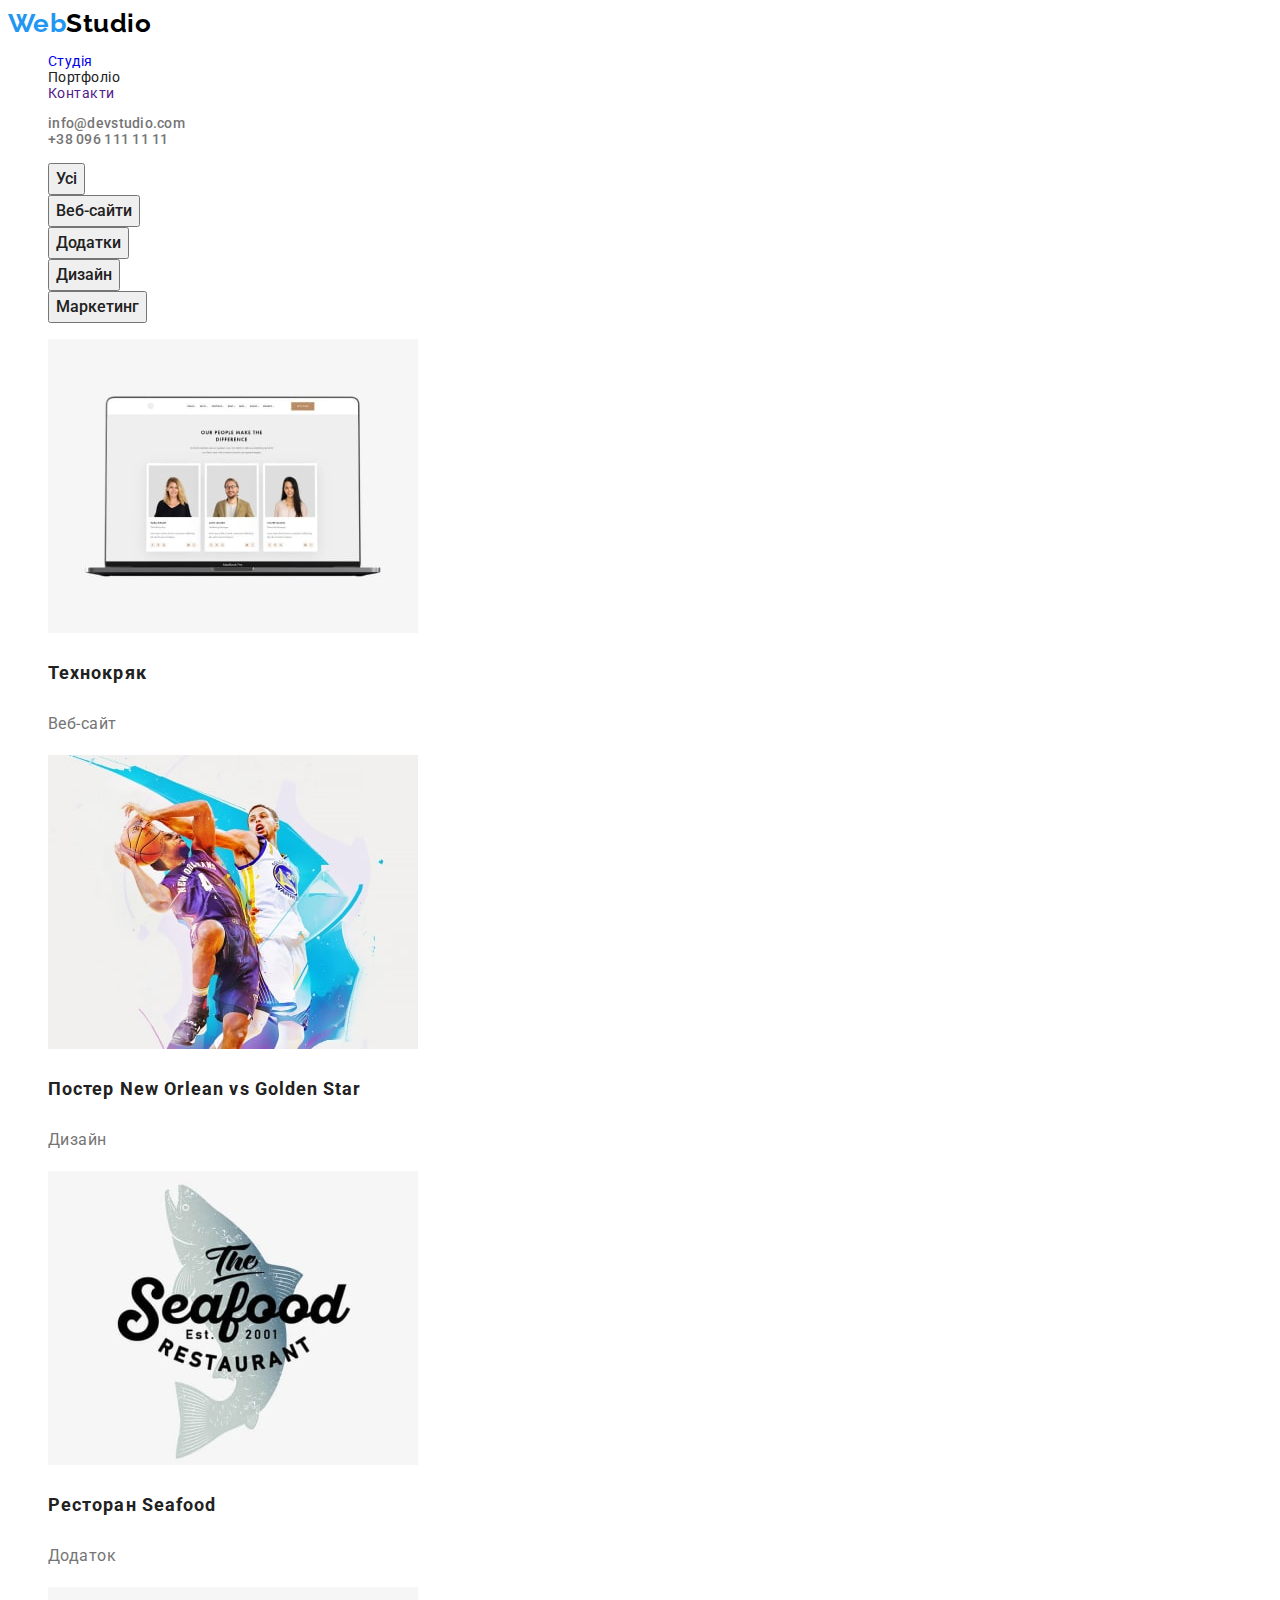
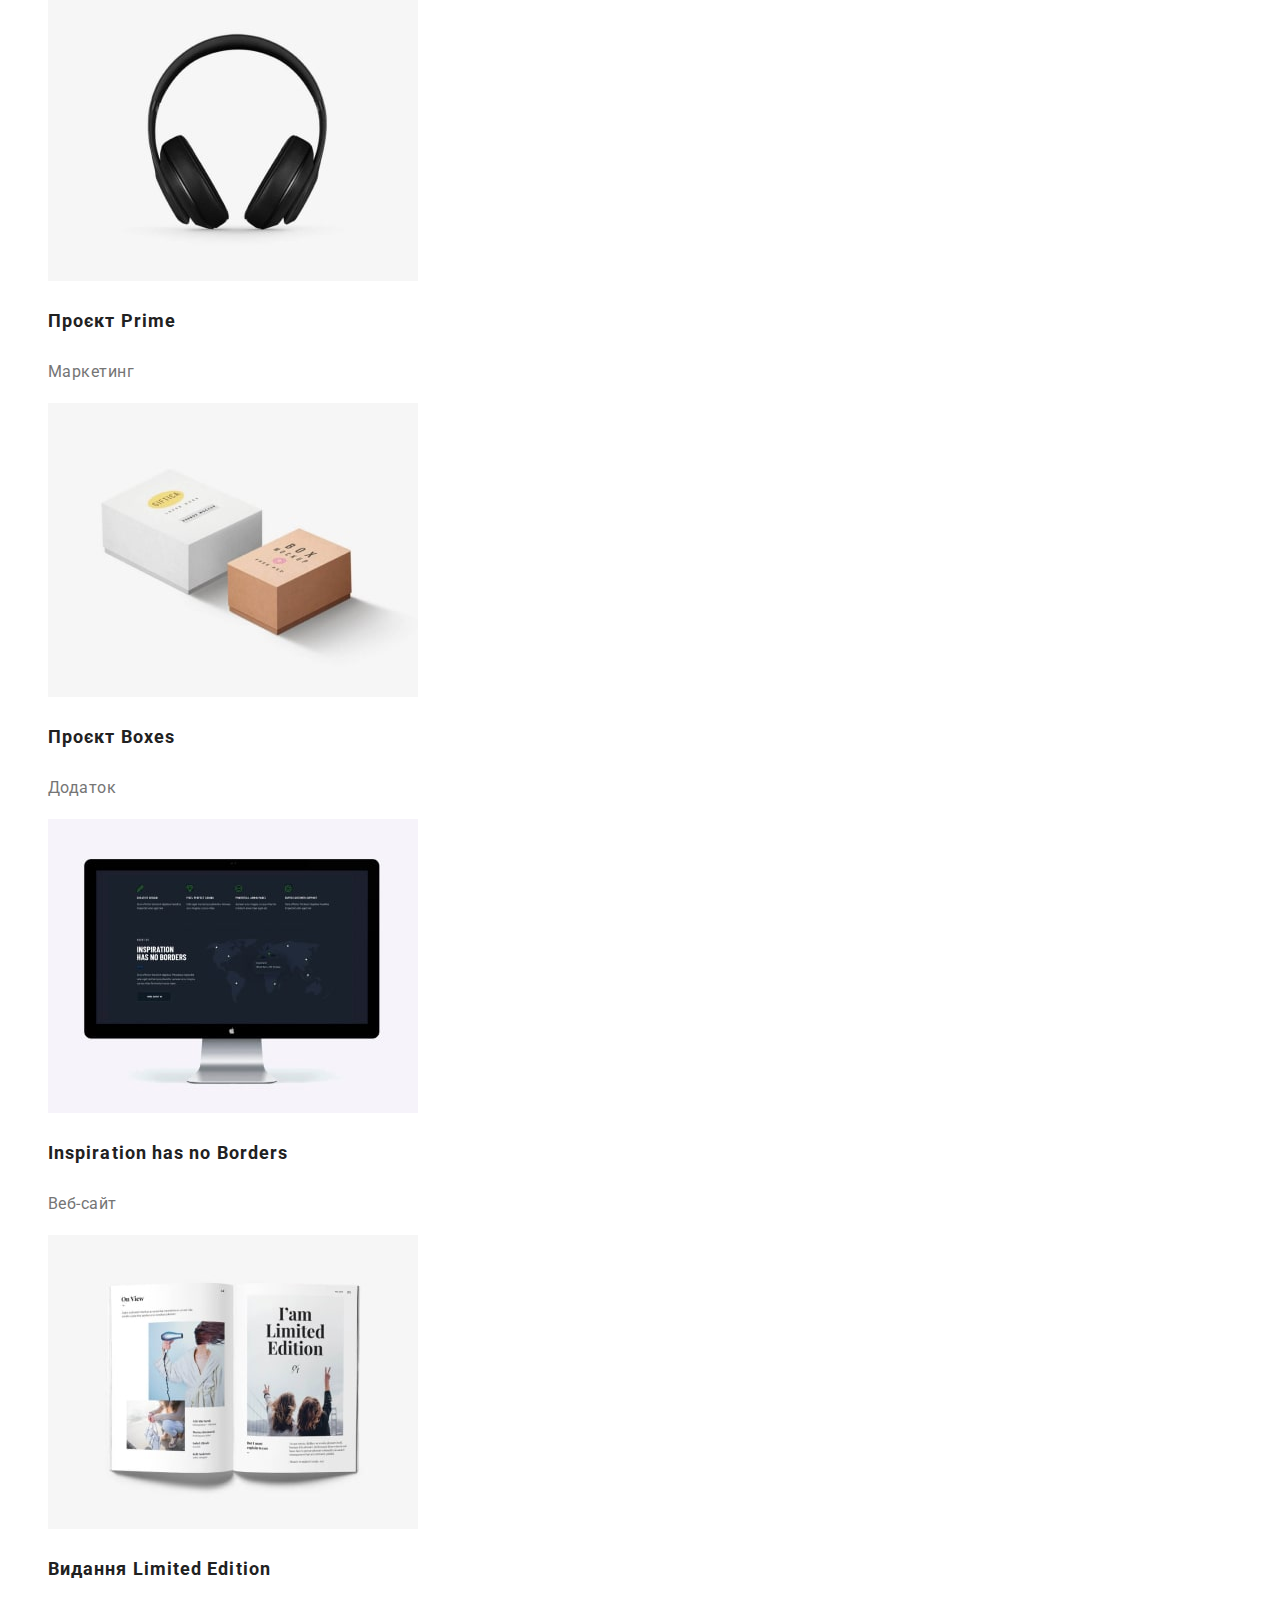
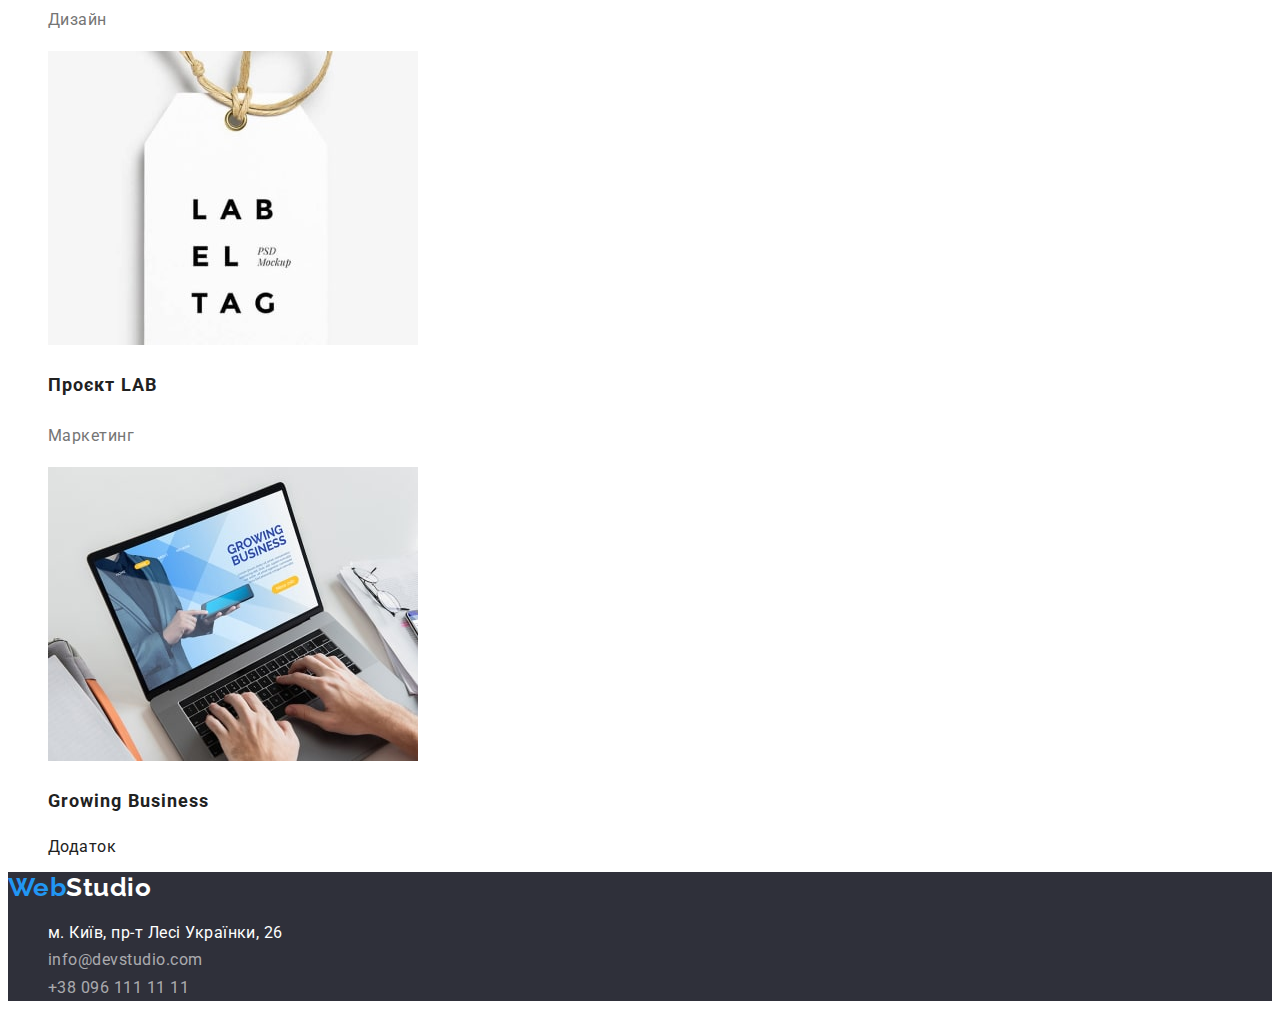
==== commit 941ef16c: "hw2-fix" ====
--- a/Portfolio.html
+++ b/Portfolio.html
@@ -26,7 +26,9 @@
             <a class="haeder-link link" href="./index.html">Студія</a>
           </li>
           <li class="haeder-item">
-            <a class="haeder-link link" href="./Portfolio.html">Портфоліо</a>
+            <a class="haeder-link link current" href="./Portfolio.html"
+              >Портфоліо</a
+            >
           </li>
           <li class="haeder-item">
             <a class="haeder-link link" href="">Контакти</a>
@@ -36,12 +38,12 @@
 
       <ul class="haeder-list list">
         <li class="haeder-item">
-          <a class="haeder-mail link" href="mailto:info@devstudio.com"
+          <a class="haeder-contact link" href="mailto:info@devstudio.com"
             >info@devstudio.com</a
           >
         </li>
         <li class="haeder-item">
-          <a class="haeder-tel link" href="tel:+380961111111"
+          <a class="haeder-contact link" href="tel:+380961111111"
             >+38 096 111 11 11</a
           >
         </li>
@@ -50,8 +52,8 @@
 
     <main>
       <section class="menu">
-        <!-- Скрити h2 -->
-        <h2 class="visually-hidden">Меню портфоліо</h2>
+        <!-- Скрити h1 -->
+        <h1 class="visually-hidden">Меню портфоліо</h1>
         <ul class="menu-list list">
           <li class="menu-item">
             <button class="menu-btn btn" type="button">Усі</button>
@@ -71,112 +73,114 @@
         </ul>
       </section>
 
-      <section class="all">
+      <section class="project">
         <!-- Скрити h2 -->
         <h2 class="visually-hidden">Усі</h2>
-        <ul class="all-list list">
-          <li class="all-item">
-            <a class="all-link link" href=""
+        <ul class="project-list list">
+          <li class="project-item">
+            <a class="project-link link" href=""
               ><img
                 src="./images/website_1.jpg"
                 alt="Веб-сайт"
                 width="370"
                 height="294"
             /></a>
-            <h3 class="all-title">Технокряк</h3>
-            <p class="all-por">Веб-сайт</p>
-          </li>
-          <li class="all-item">
-            <a class="all-link link" href=""
+            <h3 class="project-title">Технокряк</h3>
+            <p class="project-text">Веб-сайт</p>
+          </li>
+          <li class="project-item">
+            <a class="project-link link" href=""
               ><img
                 src="./images/design_1.jpg"
                 alt="Дизайн"
                 width="370"
                 height="294"
             /></a>
-            <h3 class="all-title">
+            <h3 class="project-title">
               Постер <span lang="en">New Orlean vs Golden Star</span>
             </h3>
-            <p class="all-por">Дизайн</p>
-          </li>
-          <li class="all-item">
-            <a class="all-link link" href=""
+            <p class="project-text">Дизайн</p>
+          </li>
+          <li class="project-item">
+            <a class="project-link link" href=""
               ><img
                 src="./images/addition_1.jpg"
                 alt="Додаток"
                 width="370"
                 height="294"
             /></a>
-            <h3 class="all-title">Ресторан <span lang="en">Seafood</span></h3>
-            <p class="all-por">Додаток</p>
-          </li>
-          <li class="all-item">
-            <a class="all-link link" href=""
+            <h3 class="project-title">
+              Ресторан <span lang="en">Seafood</span>
+            </h3>
+            <p class="project-text">Додаток</p>
+          </li>
+          <li class="project-item">
+            <a class="project-link link" href=""
               ><img
                 src="./images/marketing_1.jpg"
                 alt="Маркетинг"
                 width="370"
                 height="294"
             /></a>
-            <h3 class="all-title">Проєкт <span lang="en">Prime</span></h3>
-            <p class="all-por">Маркетинг</p>
-          </li>
-          <li class="all-item">
-            <a class="all-link link" href=""
+            <h3 class="project-title">Проєкт <span lang="en">Prime</span></h3>
+            <p class="project-text">Маркетинг</p>
+          </li>
+          <li class="project-item">
+            <a class="project-link link" href=""
               ><img
                 src="./images/addition_2.jpg"
                 alt="Додаток"
                 width="370"
                 height="294"
             /></a>
-            <h3 class="all-title">Проєкт <span lang="en">Boxes</span></h3>
-            <p class="all-por">Додаток</p>
-          </li>
-          <li class="all-item">
-            <a class="all-link link" href=""
+            <h3 class="project-title">Проєкт <span lang="en">Boxes</span></h3>
+            <p class="project-text">Додаток</p>
+          </li>
+          <li class="project-item">
+            <a class="project-link link" href=""
               ><img
                 src="./images/website_2.jpg"
                 alt="Веб-сайт"
                 width="370"
                 height="294"
             /></a>
-            <h3 class="all-title" lang="en">Inspiration has no Borders</h3>
-            <p class="all-por">Веб-сайт</p>
-          </li>
-          <li class="all-item">
-            <a class="all-link link" href=""
+            <h3 class="project-title" lang="en">Inspiration has no Borders</h3>
+            <p class="project-text">Веб-сайт</p>
+          </li>
+          <li class="project-item">
+            <a class="project-link link" href=""
               ><img
                 src="./images/design_2.jpg"
                 alt="Дизайн"
                 width="370"
                 height="294"
             /></a>
-            <h3 class="all-title">
+            <h3 class="project-title">
               Видання <span lang="en">Limited Edition</span>
             </h3>
-            <p class="all-por">Дизайн</p>
-          </li>
-          <li class="all-item">
-            <a class="all-link link" href=""
+            <p class="project-text">Дизайн</p>
+          </li>
+          <li class="project-item">
+            <a class="project-link link" href=""
               ><img
                 src="./images/marketing_2.jpg"
                 alt="Маркетинг"
                 width="370"
                 height="294"
             /></a>
-            <h3 class="all-title">Проєкт <span lang="en">LAB</span></h3>
-            <p class="all-por">Маркетинг</p>
-          </li>
-          <li class="all-item">
-            <a class="all-link link" href=""
+            <h3 class="project-title">Проєкт <span lang="en">LAB</span></h3>
+            <p class="project-text">Маркетинг</p>
+          </li>
+          <li class="project-item">
+            <a class="project-link link" href=""
               ><img
                 src="./images/addition_3.jpg"
                 alt="Додаток"
                 width="370"
                 height="294"
             /></a>
-            <h3 class="all-title" lang="en">Growing Business</h3>
-            <p class="all-por">Додаток</p>
+            <h3 class="project-title" lang="en">Growing Business</h3>
+            <p class="project-por">Додаток</p>
           </li>
         </ul>
       </section>
@@ -198,12 +202,12 @@
             >
           </li>
           <li class="footer-item">
-            <a class="footer-mail link" href="mailto:info@devstudio.com"
+            <a class="footer-contact link" href="mailto:info@devstudio.com"
               >info@devstudio.com</a
             >
           </li>
           <li class="footer-item">
-            <a class="footer-tel link" href="tel:+380961111111"
+            <a class="footer-contact link" href="tel:+380961111111"
               >+38 096 111 11 11</a
             >
           </li>
--- a/css/style.css
+++ b/css/style.css
@@ -3,14 +3,16 @@
   --second-font: "Roboto", sans-serif;
   --main-color: #ffffff;
   --main-title-color: #212121;
-  --accent-color: #2196F3;
-
+  --accent-color: #2196f3;
+  --second-color: #757575;
 }
 
 body {
-  font-family: var(--main-font)
-  font-family: var(--second-font)
-}
+  font-family: var(--main-font);
+  letter-spacing: 0.03em;
+  color: var(--main-title-color);
+}
+
 .list {
   list-style: none;
 }
@@ -20,88 +22,81 @@
 
 /* HEADER */
 .header {
-  font-family: var(--second-font)
-
+  font-family: var(--second-font);
+  font-size: 14px;
 }
 .header-logo {
-  font-weight: 700;
-font-size: 26px;
-line-height: calc(31 / 26);
-letter-spacing: 0.03em;
-color: #000000;
+  font-family: var(--main-font);
+  font-weight: 700;
+  font-size: 26px;
+  line-height: calc(31 / 26);
+  color: #000000;
 }
 
 .logo-text {
-font-weight: 700;
-font-size: 26px;
-line-height: calc(31 / 26);
-letter-spacing: 0.03em;
-color: var(--accent-color);
-}
-
-.header-link.current {
-color: var(--accent-color);
+  font-weight: 700;
+  font-size: 26px;
+  line-height: calc(31 / 26);
+  color: var(--accent-color);
+}
+
+.haeder-link.current {
+  color: var(--main-title-color);
 }
 
 .header-link {
-color: var(--main-title-color);
+  font-weight: 500;
+  line-height: calc(16 / 14);
+  letter-spacing: 0.02em;
+  color: var(--main-title-color);
 }
 
 .haeder-item {
-  font-weight: 500;
-font-size: 14px;
-line-height: calc(16 / 14);
-letter-spacing: 0.02em;
-}
-.haeder-link:hover, .haeder-link:focus, .haeder-mail:hover, .haeder-tel:hover, .haeder-mail:focus, .haeder-tel:focus {
+}
+.haeder-link:hover,
+.haeder-link:focus,
+.haeder-contact:hover,
+.haeder-contact:focus {
   color: var(--accent-color);
 }
 .haeder-list {
 }
-.haeder-mail {
-  font-weight: 500;
-font-size: 14px;
-line-height: calc(16 /14);
-letter-spacing: 0.02em;
-color: #757575;
-}
-.haeder-tel {
-    font-weight: 500;
-font-size: 14px;
-line-height: calc(16 /14);
-letter-spacing: 0.02em;
-color: #757575;
+.haeder-contact {
+  font-weight: 500;
+  line-height: calc(16 / 14);
+  letter-spacing: 0.02em;
+  color: var(--second-color);
 }
 
 /* HERO */
 .hero {
-  background-color: #2F303A;
-  font-family: var(--main-font);
-
+  background-color: #2f303a;
+  font-family: var(--second-font);
 }
 .hero-title {
-font-weight: 900;
-font-size: 44px;
-line-height: calc(60 / 44);
-text-align: center;
-letter-spacing: 0.06em;
-text-transform: uppercase;
-color: var(--main-color);
+  font-weight: 900;
+  font-size: 44px;
+  line-height: calc(60 / 44);
+  text-align: center;
+  letter-spacing: 0.06em;
+  text-transform: uppercase;
+  color: var(--main-color);
 }
 
 .hero-btn {
   font-weight: 700;
-font-size: 16px;
-line-height: calc(30 /16);
-display: flex;
-align-items: center;
-text-align: center;
-letter-spacing: 0.06em;
-color: var(--main-color);
-}
-
-.btn:hover, .btn.focus {
-
+  font-size: 16px;
+  line-height: calc(30 / 16);
+  display: flex;
+  align-items: center;
+  text-align: center;
+  letter-spacing: 0.06em;
+  color: var(--main-color);
+  background-color: var(--accent-color);
+}
+
+.btn:hover,
+.btn.focus {
 }
 
 /* ПЕРЕВАГИ */
@@ -119,41 +114,32 @@
   margin: -1px;
 }
 
-.merit-list {
-  font-family: var(--main-font);
-}
-
-.merit-item {
-}
-
-.merit-title {
-  font-weight: 700;
-font-size: 14px;
-line-height: calc(16 / 14);
-letter-spacing: 0.03em;
-text-transform: uppercase;
-color: var(--main-title-color);
-}
-
-.merit-par {
+.work-list {
+}
+
+.work-item {
+}
+
+.work-title {
   font-size: 14px;
-line-height: calc(24 /14);
-letter-spacing: 0.03em;
-color: #757575;
+  line-height: calc(16 / 14);
+  text-transform: uppercase;
+}
+
+.work-text {
+  font-size: 14px;
+  line-height: calc(24 / 14);
+  color: var(--second-color);
 }
 
 /* ABOUT */
 
 .about {
-  font-family: var(--main-font);
-}
-.about-title {
-  font-weight: 700;
-font-size: 36px;
-line-height: calc(42 / 36);
-text-align: center;
-letter-spacing: 0.03em;
-color: var(--main-title-color);
+}
+.section-title {
+  font-size: 36px;
+  line-height: calc(42 / 36);
+  text-align: center;
 }
 .about-list {
 }
@@ -164,16 +150,9 @@
 /* TEAM */
 
 .team {
-  font-family: var(--main-font);
-}
-
-.team-title {
-  font-weight: 700;
-font-size: 36px;
-line-height: calc(42 / 36);
-text-align: center;
-letter-spacing: 0.03em;
-color: var(--main-title-color);
+}
+
+.section-title {
 }
 .team-list {
 }
@@ -182,18 +161,16 @@
 }
 .team-name {
   font-weight: 500;
-font-size: 16px;
-line-height: calc(19 /16);
-text-align: center;
-letter-spacing: 0.03em;
-color: var(--main-title-color);
-}
-.team-prof {
-  font-size: 16px;
-line-height: calc(19 /16);
-text-align: center;
-letter-spacing: 0.03em;
-color: #757575;
+  font-size: 16px;
+  line-height: calc(19 / 16);
+  text-align: center;
+  color: var(--main-title-color);
+}
+.team-position {
+  font-size: 16px;
+  line-height: calc(19 / 16);
+  text-align: center;
+  color: var(--second-color);
 }
 
 /* MENU */
@@ -203,108 +180,94 @@
 .visually-hidden {
 }
 .menu-list {
-
 }
 
 .menu-item {
-
 }
 .menu-btn {
-font-weight: 500;
-font-size: 16px;
-line-height: calc(26 / 16);
-text-align: center;
-letter-spacing: 0.03em;
-color: var(--main-title-color);
-}
-.btn {
-}
-
-/* ALL */
-
-.all {
+  cursor: pointer;
+  font-family: var(--second-font);
+  font-weight: 500;
+  font-size: 16px;
+  line-height: calc(26 / 16);
+  text-align: center;
+  color: var(--main-title-color);
+}
+.btn:hover,
+.btn.focus {
+  color: var(--main-color);
+  background-color: var(--accent-color);
+}
+
+/* PROJECT */
+
+.project {
   font-family: var(--second-font);
 }
 .visually-hidden {
 }
-.all-list {
+.project-list {
 }
 .list {
 }
-.all-item {
-}
-.all-link {
+.project-item {
+}
+.project-link {
 }
 .link {
 }
-.all-title {
-  font-weight: 700;
-font-size: 18px;
-line-height:calc(36 / 18);
-letter-spacing: 0.06em;
-color: var(--main-title-color);
-}
-.all-por {
-  font-size: 16px;
-line-height: calc(30 /16);
-letter-spacing: 0.03em;
-color: #757575;
-}
-
+.project-title {
+  font-size: 18px;
+  line-height: calc(36 / 18);
+  letter-spacing: 0.06em;
+  color: var(--main-title-color);
+}
+.project-text {
+  font-size: 16px;
+  line-height: calc(30 / 16);
+  color: var(--second-color);
+}
 
 /* FOOTER */
 
 .footer {
-  background-color: #2F303A;
+  background-color: #2f303a;
 }
 .footer-logo {
-font-family: var(--main-font);
-font-weight: 700;
-font-size: 26px;
-line-height: calc(31 / 26);
-letter-spacing: 0.03em;
-color: var(--main-color)
+  font-family: var(--main-font);
+  font-weight: 700;
+  font-size: 26px;
+  line-height: calc(31 / 26);
+  color: var(--main-color);
 }
 .footer-text {
-font-family: var(--main-font);
-font-weight: 700;
-font-size: 26px;
-line-height: calc(31 / 26);
-letter-spacing: 0.03em;
-color: var(--accent-color);
+  font-family: var(--main-font);
+  font-weight: 700;
+  font-size: 26px;
+  line-height: calc(31 / 26);
+  color: var(--accent-color);
 }
 .footer-address {
- font-family: var(--second-font);
- font-style: normal
+  font-family: var(--second-font);
+  font-style: normal;
 }
 .footer-list {
-
 }
 
 .footer-item {
 }
 
-.footer-adr:hover, .footer-adr:focus, .footer-mail:hover, .footer-tel:hover, .footer-mail:focus, .footer-tel:focus {
+.footer-contact:hover,
+.footer-contact:focus {
   color: var(--accent-color);
 }
 
 .footer-adr {
-font-weight: 400;
-font-size: 14px;
-line-height: calc(24 / 14);
-letter-spacing: 0.03em;
-color: var(--main-color);
-}
-.footer-mail {
-font-size: 14px;
-line-height: calc(24 / 14);
-letter-spacing: 0.03em;
-color: rgba(255, 255, 255, 0.6);
-}
-.footer-tel {
-font-size: 14px;
-line-height: calc(24 / 14);
-letter-spacing: 0.03em;
-color: rgba(255, 255, 255, 0.6);
-}
-
+  font-weight: 400;
+  line-height: calc(24 / 14);
+  color: var(--main-color);
+}
+.footer-contact {
+  line-height: calc(24 / 14);
+  color: rgba(255, 255, 255, 0.6);
+}
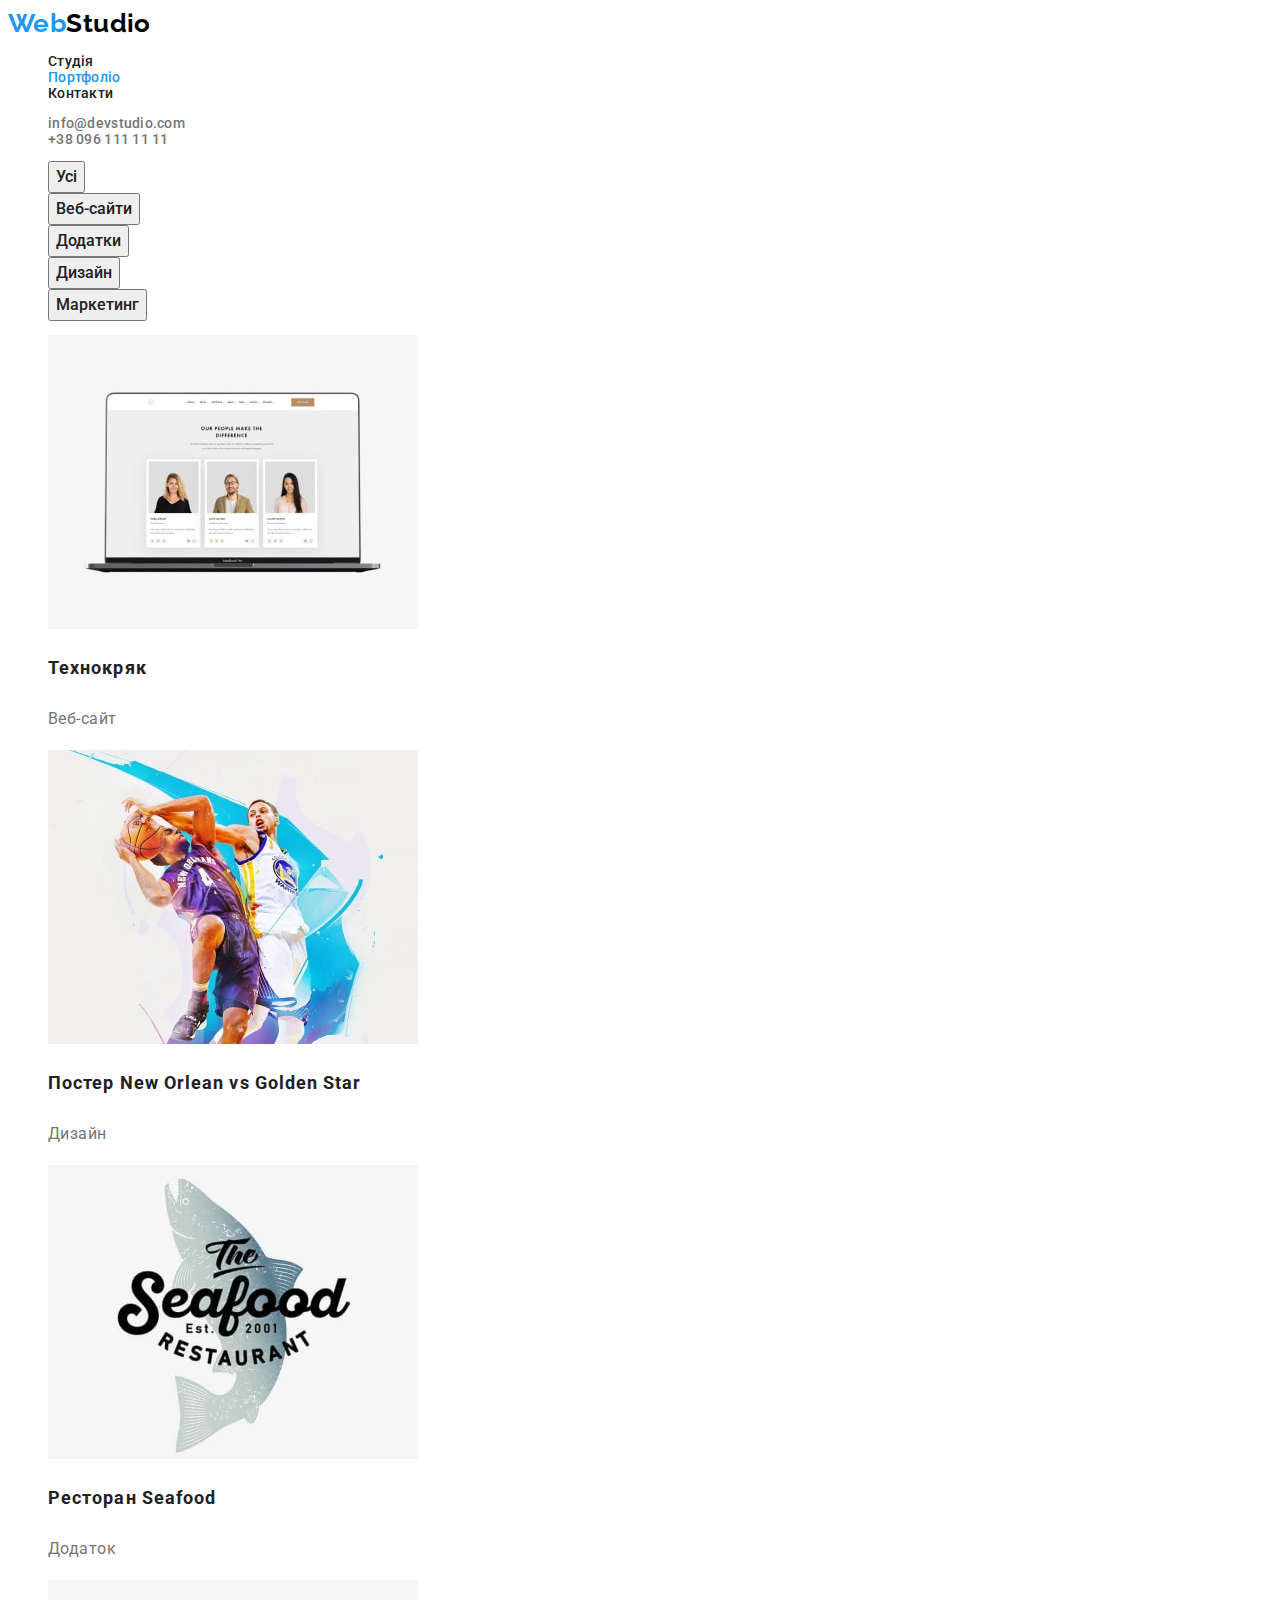
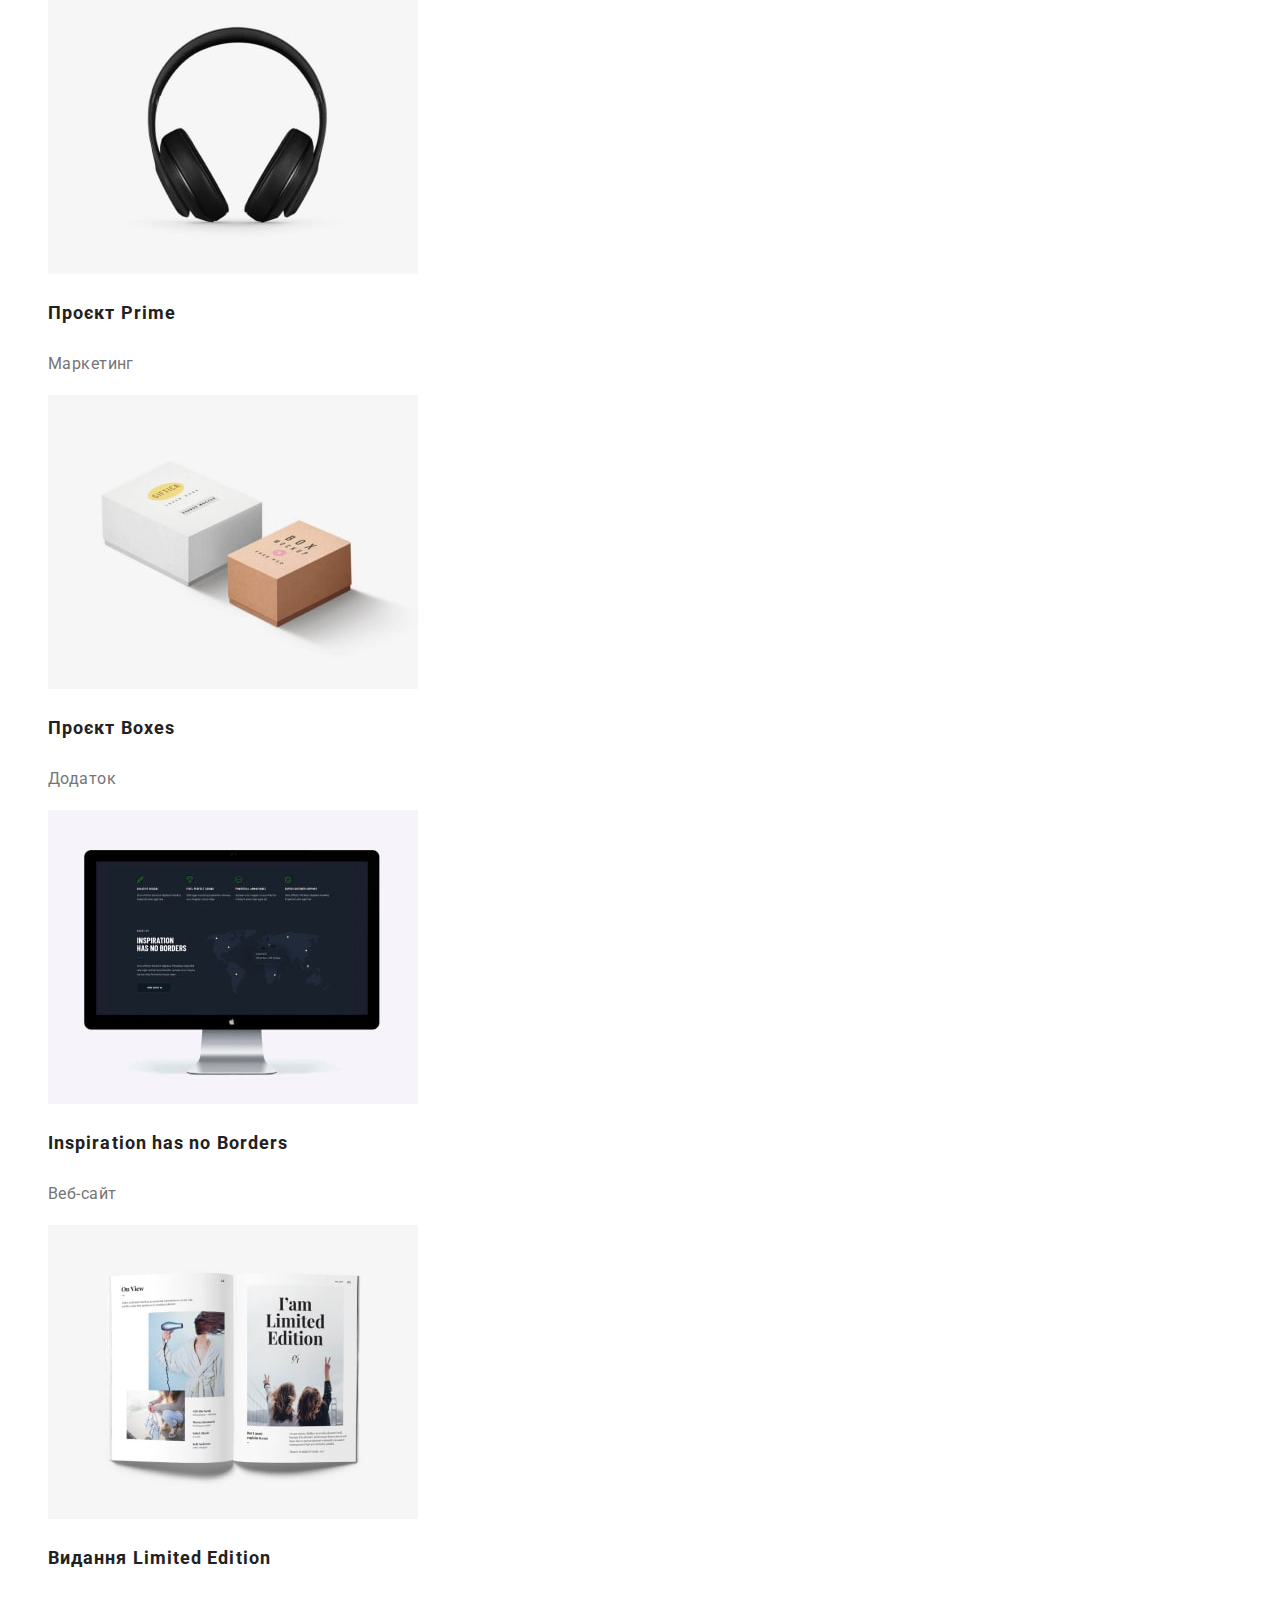
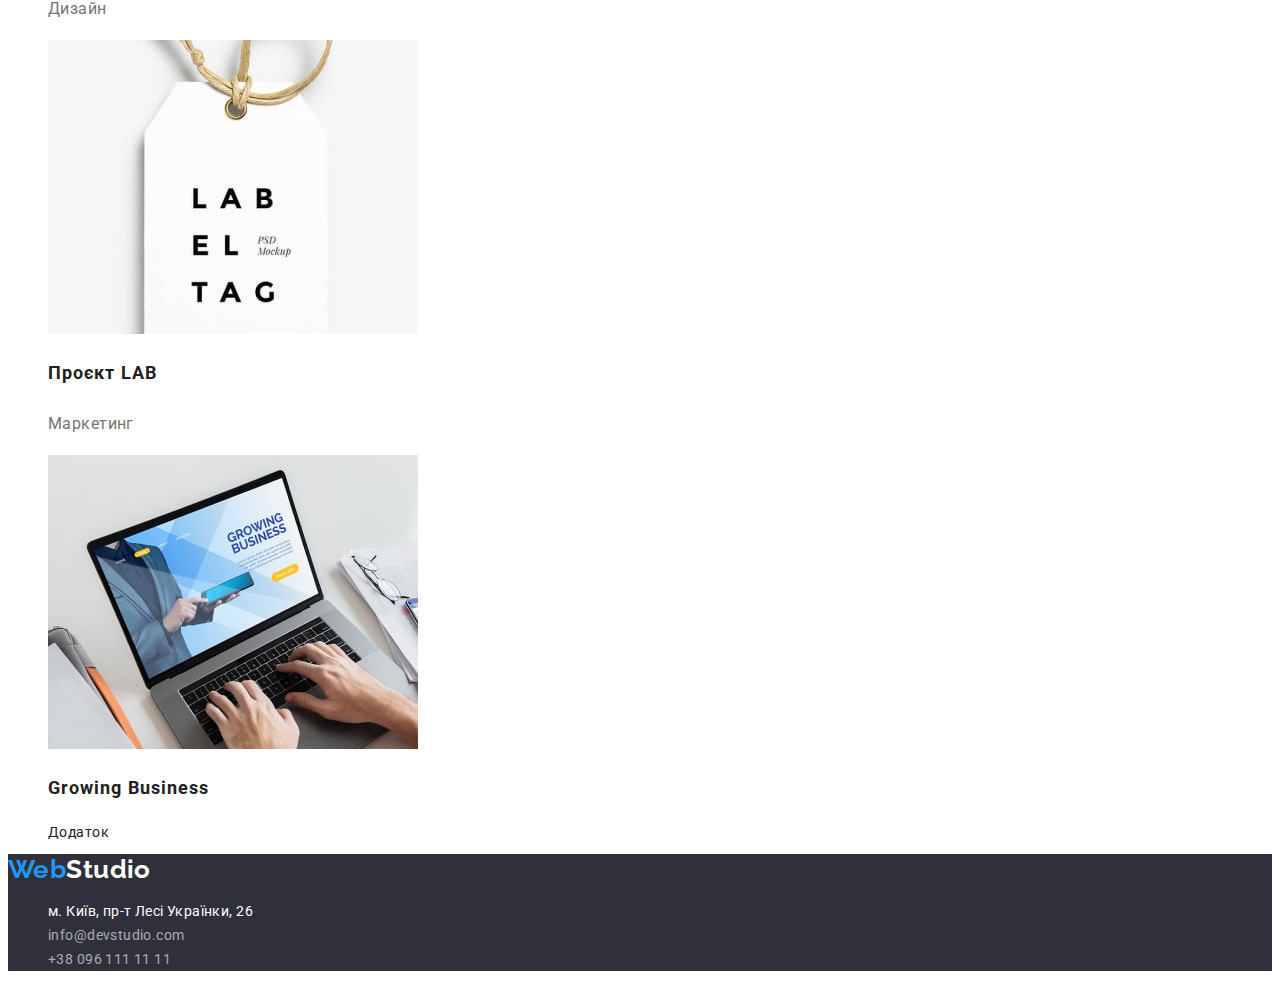
==== commit c31d38fe: "fix-delete-sec" ====
--- a/Portfolio.html
+++ b/Portfolio.html
@@ -71,11 +71,11 @@
             <button class="menu-btn btn" type="button">Маркетинг</button>
           </li>
         </ul>
-      </section>
-
-      <section class="project">
+        <!-- </section> -->
+
+        <!-- <section class="project"> -->
         <!-- Скрити h2 -->
-        <h2 class="visually-hidden">Усі</h2>
+        <!-- <h2 class="visually-hidden">Усі</h2> -->
         <ul class="project-list list">
           <li class="project-item">
             <a class="project-link link" href=""
--- a/css/style.css
+++ b/css/style.css
@@ -8,9 +8,11 @@
 }
 
 body {
-  font-family: var(--main-font);
+  font-family: var(--second-font);
+  font-size: 14px;
   letter-spacing: 0.03em;
   color: var(--main-title-color);
+  background-color: var(--main-color);
 }
 
 .list {
@@ -22,8 +24,6 @@
 
 /* HEADER */
 .header {
-  font-family: var(--second-font);
-  font-size: 14px;
 }
 .header-logo {
   font-family: var(--main-font);
@@ -34,6 +34,7 @@
 }
 
 .logo-text {
+  font-family: var(--main-font);
   font-weight: 700;
   font-size: 26px;
   line-height: calc(31 / 26);
@@ -41,10 +42,11 @@
 }
 
 .haeder-link.current {
-  color: var(--main-title-color);
-}
-
-.header-link {
+  color: var(--accent-color);
+}
+
+.haeder-link,
+.haeder-contact {
   font-weight: 500;
   line-height: calc(16 / 14);
   letter-spacing: 0.02em;
@@ -62,9 +64,6 @@
 .haeder-list {
 }
 .haeder-contact {
-  font-weight: 500;
-  line-height: calc(16 / 14);
-  letter-spacing: 0.02em;
   color: var(--second-color);
 }
 
@@ -127,7 +126,6 @@
 }
 
 .work-text {
-  font-size: 14px;
   line-height: calc(24 / 14);
   color: var(--second-color);
 }
@@ -152,8 +150,6 @@
 .team {
 }
 
-.section-title {
-}
 .team-list {
 }
 
@@ -263,7 +259,6 @@
 }
 
 .footer-adr {
-  font-weight: 400;
   line-height: calc(24 / 14);
   color: var(--main-color);
 }
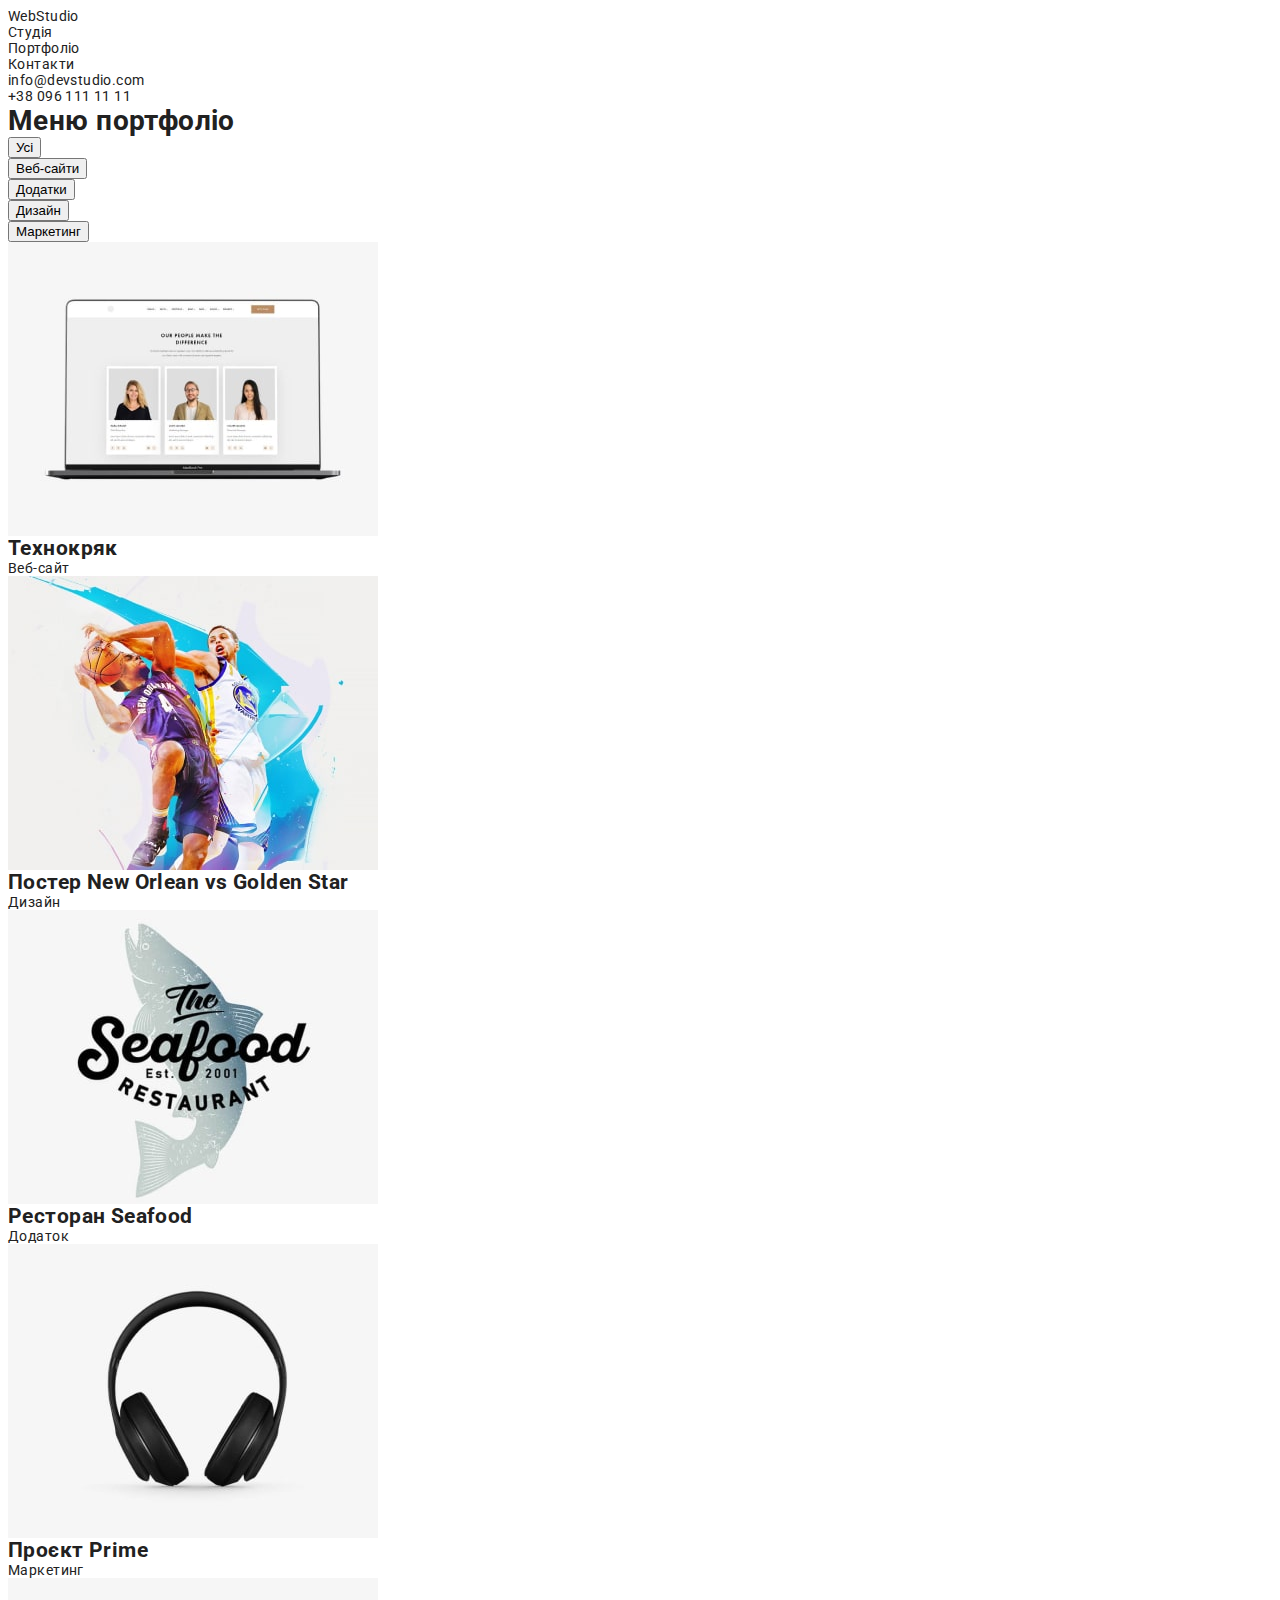
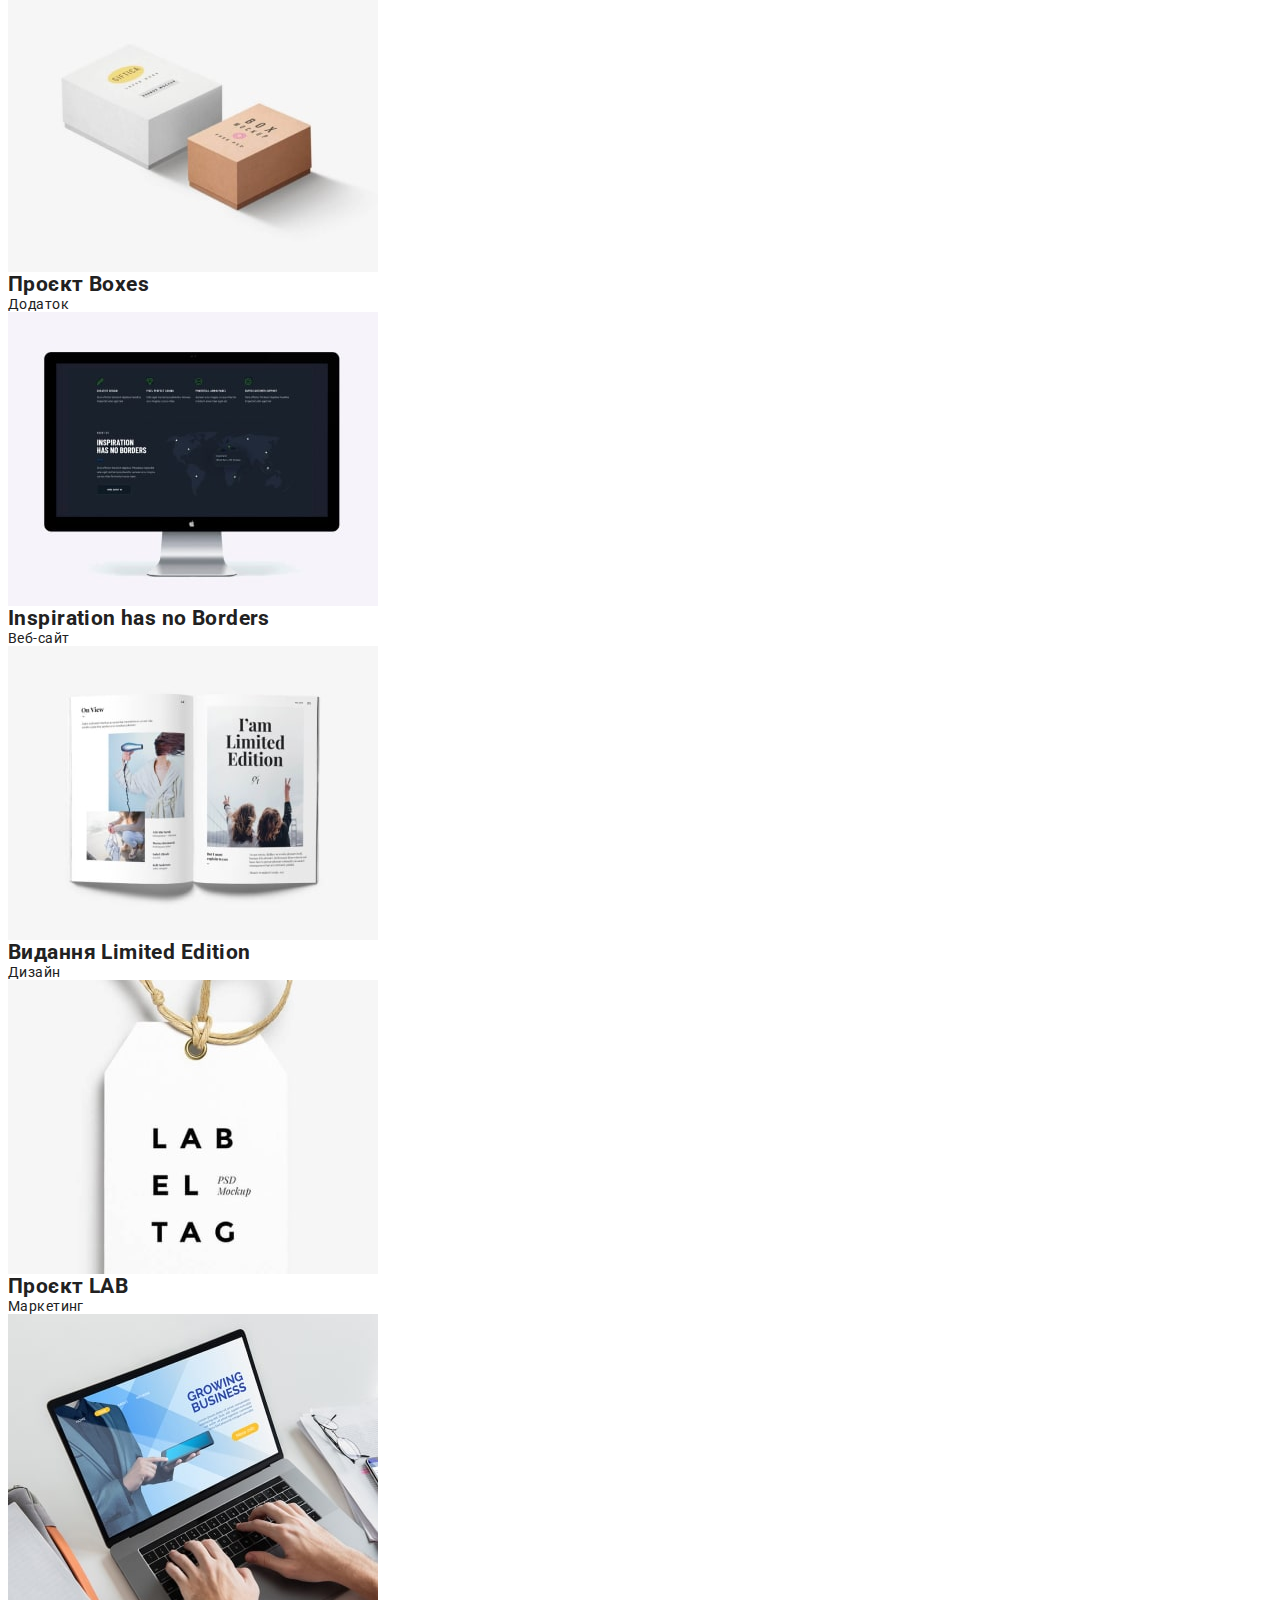
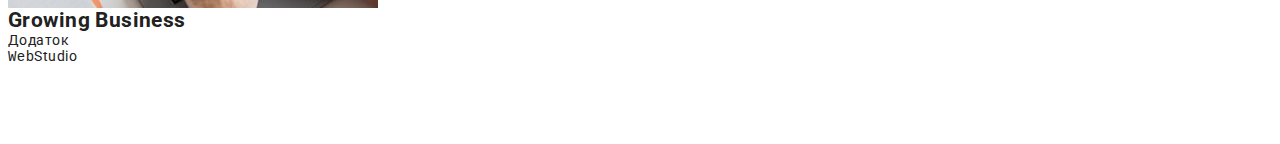
==== commit 0676e763: "add-reset" ====
--- a/Portfolio.html
+++ b/Portfolio.html
@@ -5,11 +5,20 @@
     <meta http-equiv="X-UA-Compatible" content="IE=edge" />
     <meta name="viewport" content="width=<device-width>, initial-scale=1.0" />
     <title>WebStudio</title>
+
     <link rel="preconnect" href="https://fonts.googleapis.com" />
     <link rel="preconnect" href="https://fonts.gstatic.com" crossorigin />
+
     <link
       href="https://fonts.googleapis.com/css2?family=Raleway:wght@700&family=Roboto:wght@400;500;700;900&display=swap"
       rel="stylesheet"
+    />
+    <link
+      rel="stylesheet"
+      href="https://cdnjs.cloudflare.com/ajax/libs/modern-normalize/1.1.0/modern-normalize.min.css"
+      integrity="sha512-wpPYUAdjBVSE4KJnH1VR1HeZfpl1ub8YT/NKx4PuQ5NmX2tKuGu6U/JRp5y+Y8XG2tV+wKQpNHVUX03MfMFn9Q=="
+      crossorigin="anonymous"
+      referrerpolicy="no-referrer"
     />
 
     <link rel="stylesheet" href="./css/style.css" />
@@ -85,7 +94,7 @@
                 width="370"
                 height="294"
             /></a>
-            <h3 class="project-title">Технокряк</h3>
+            <h2 class="project-title">Технокряк</h2>
             <p class="project-text">Веб-сайт</p>
           </li>
           <li class="project-item">
@@ -96,9 +105,9 @@
                 width="370"
                 height="294"
             /></a>
-            <h3 class="project-title">
+            <h2 class="project-title">
               Постер <span lang="en">New Orlean vs Golden Star</span>
-            </h3>
+            </h2>
             <p class="project-text">Дизайн</p>
           </li>
           <li class="project-item">
@@ -109,9 +118,9 @@
                 width="370"
                 height="294"
             /></a>
-            <h3 class="project-title">
+            <h2 class="project-title">
               Ресторан <span lang="en">Seafood</span>
-            </h3>
+            </h2>
             <p class="project-text">Додаток</p>
           </li>
           <li class="project-item">
@@ -122,7 +131,7 @@
                 width="370"
                 height="294"
             /></a>
-            <h3 class="project-title">Проєкт <span lang="en">Prime</span></h3>
+            <h2 class="project-title">Проєкт <span lang="en">Prime</span></h2>
             <p class="project-text">Маркетинг</p>
           </li>
           <li class="project-item">
@@ -133,7 +142,7 @@
                 width="370"
                 height="294"
             /></a>
-            <h3 class="project-title">Проєкт <span lang="en">Boxes</span></h3>
+            <h2 class="project-title">Проєкт <span lang="en">Boxes</span></h2>
             <p class="project-text">Додаток</p>
           </li>
           <li class="project-item">
@@ -144,7 +153,7 @@
                 width="370"
                 height="294"
             /></a>
-            <h3 class="project-title" lang="en">Inspiration has no Borders</h3>
+            <h2 class="project-title" lang="en">Inspiration has no Borders</h2>
             <p class="project-text">Веб-сайт</p>
           </li>
           <li class="project-item">
@@ -155,9 +164,9 @@
                 width="370"
                 height="294"
             /></a>
-            <h3 class="project-title">
+            <h2 class="project-title">
               Видання <span lang="en">Limited Edition</span>
-            </h3>
+            </h2>
             <p class="project-text">Дизайн</p>
           </li>
           <li class="project-item">
@@ -168,7 +177,7 @@
                 width="370"
                 height="294"
             /></a>
-            <h3 class="project-title">Проєкт <span lang="en">LAB</span></h3>
+            <h2 class="project-title">Проєкт <span lang="en">LAB</span></h2>
             <p class="project-text">Маркетинг</p>
           </li>
           <li class="project-item">
@@ -179,7 +188,7 @@
                 width="370"
                 height="294"
             /></a>
-            <h3 class="project-title" lang="en">Growing Business</h3>
+            <h2 class="project-title" lang="en">Growing Business</h2>
             <p class="project-por">Додаток</p>
           </li>
         </ul>
--- a/css/style.css
+++ b/css/style.css
@@ -14,6 +14,46 @@
   color: var(--main-title-color);
   background-color: var(--main-color);
 }
+
+/* reset */
+html {
+  box-sizing: border-box;
+}
+*,
+*::after,
+*::before {
+  box-sizing: inherit;
+}
+/* Стили для обнуления верхних отступов у элементов */
+h1,
+h2,
+h3,
+h4,
+h5,
+h6,
+p {
+  margin: 0;
+}
+/* Класс для обнуления базовых свойств у списков (ul) */
+.list {
+  list-style: none;
+  padding-left: 0;
+  margin: 0;
+}
+/* Класс для обнуления базовых свойств у ссылок */
+.link {
+  text-decoration: none;
+  color: inherit;
+}
+/* Свойства для корректного отображения картинок */
+img {
+  display: block;
+  max-width: 100%;
+  height: auto;
+}
+/* Свойства для обнуления курсива у address */
+address {
+  font-style: normal;
 
 .list {
   list-style: none;
